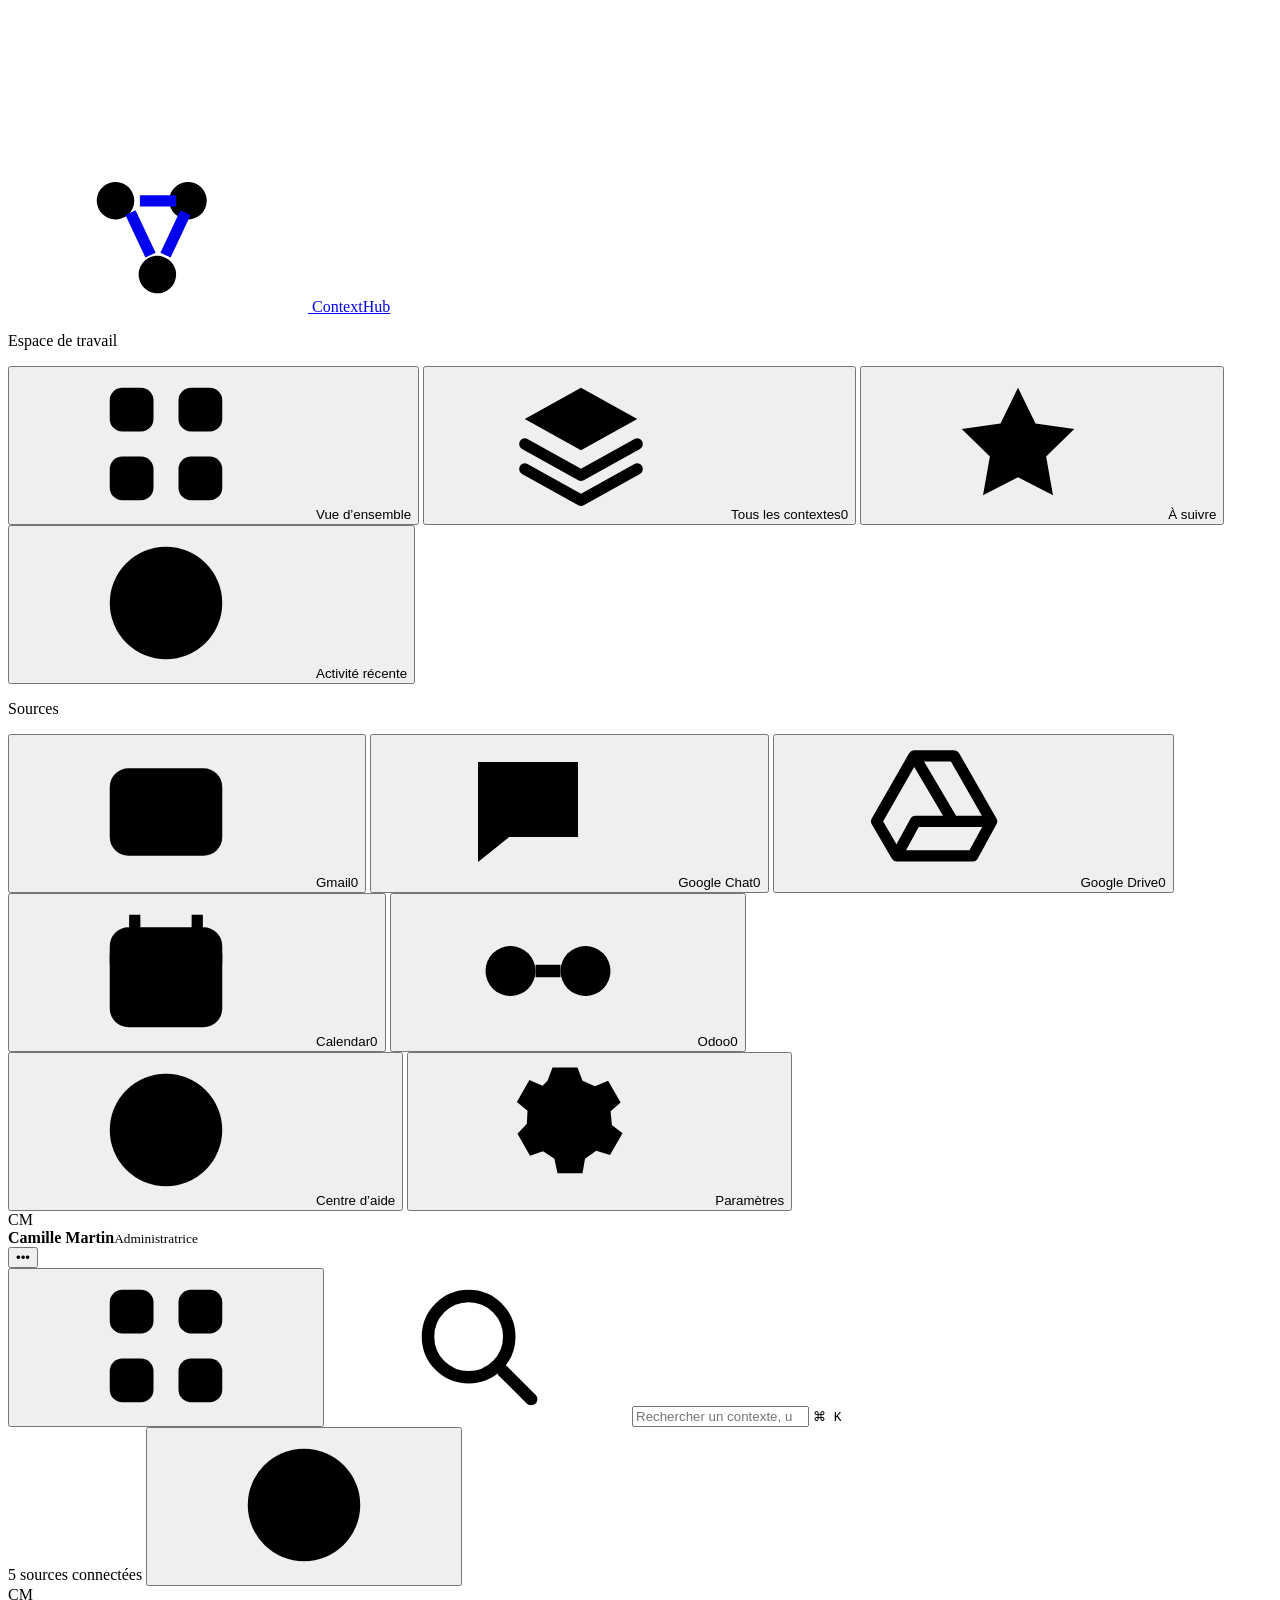
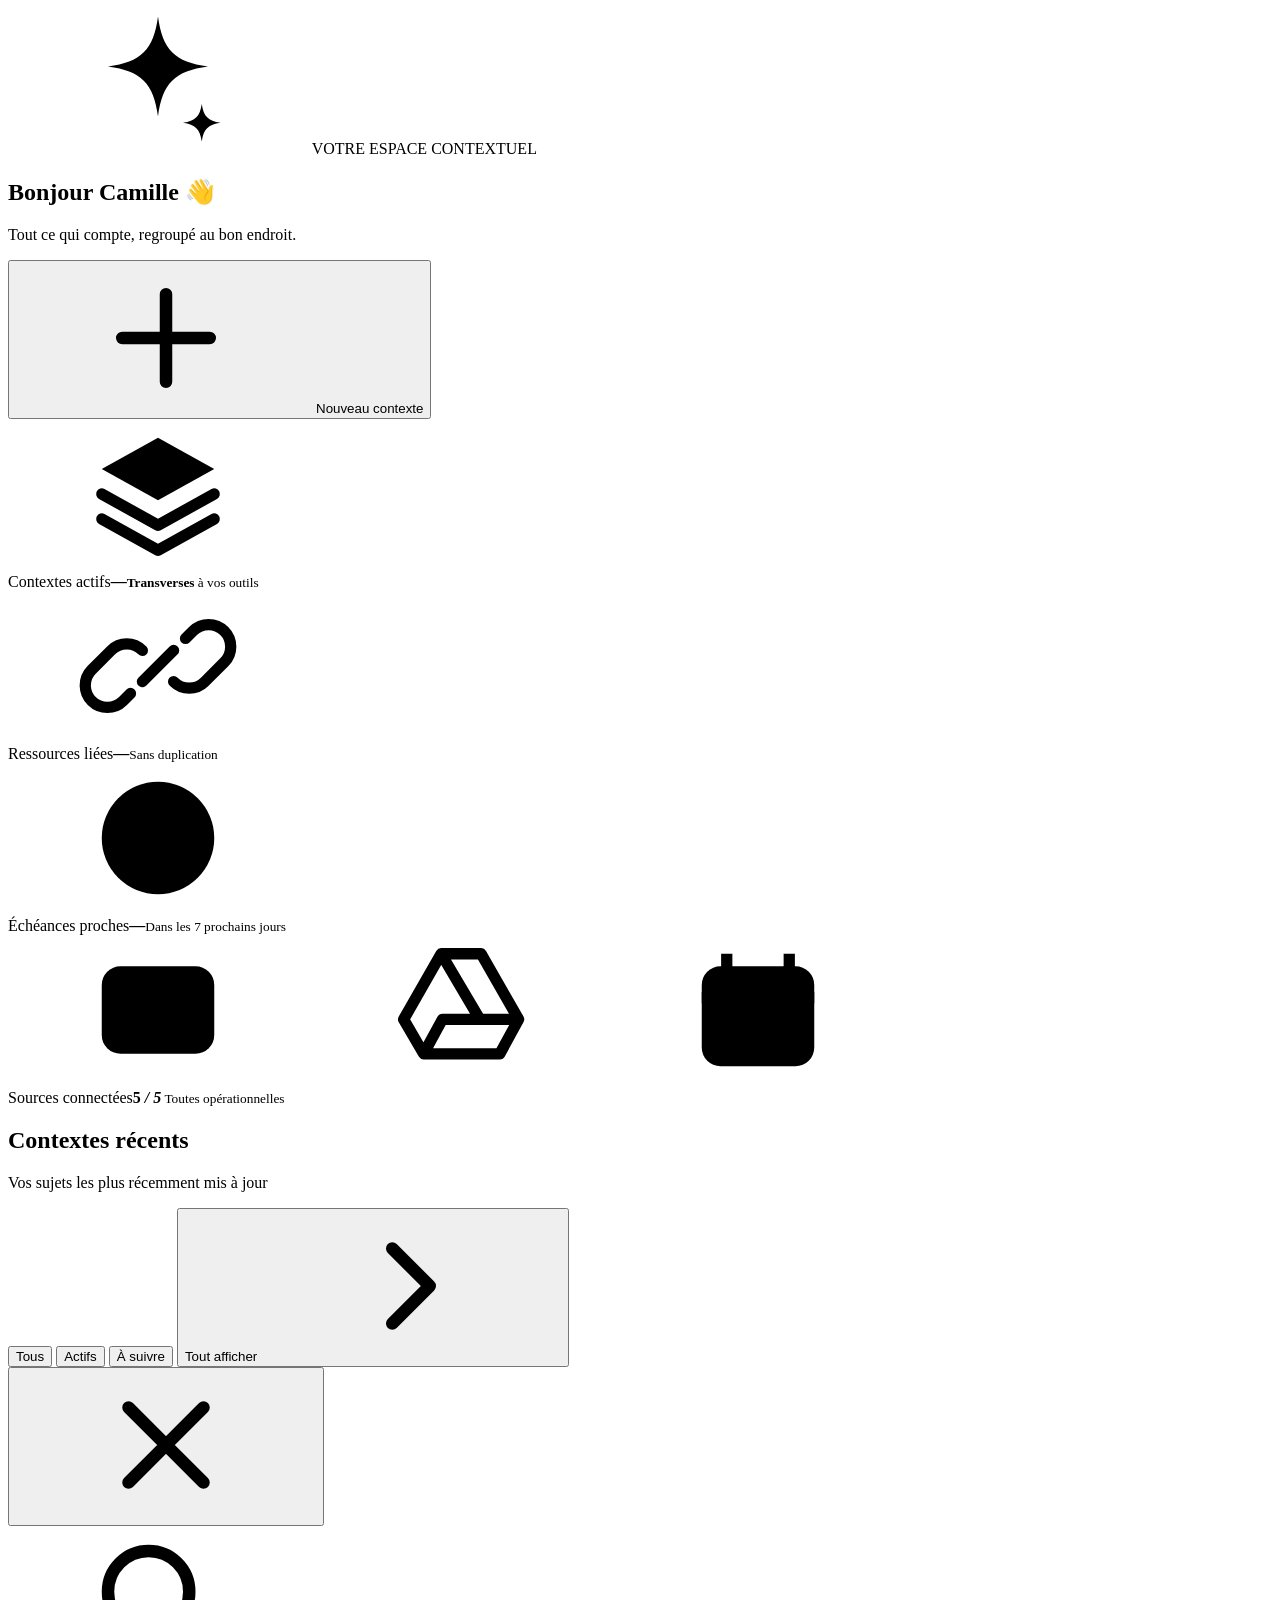
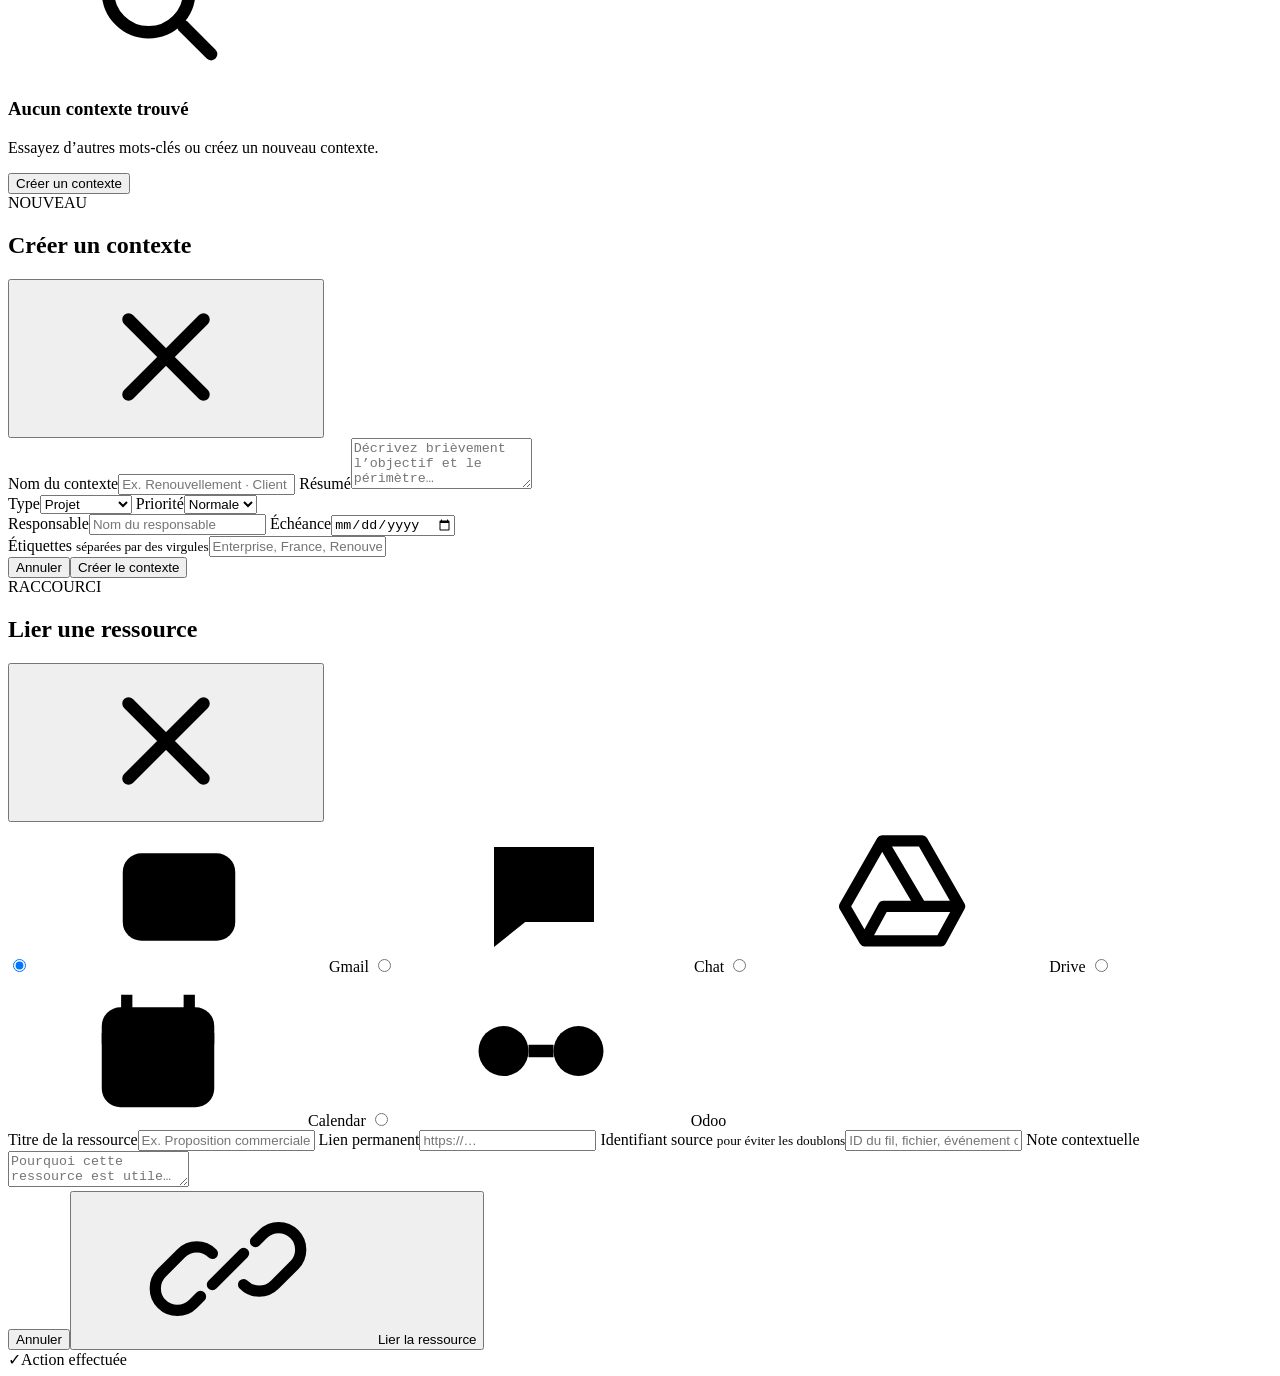
==== app/static/index.html @ 9b99ac10 "feat: build dockerized context hub" ====
<!doctype html>
<html lang="fr">
  <head>
    <meta charset="utf-8" />
    <meta name="viewport" content="width=device-width, initial-scale=1" />
    <meta name="description" content="Context Hub centralise les références Gmail, Chat, Drive, Calendar et Odoo par contexte métier." />
    <title>Context Hub</title>
    <link rel="icon" href="/assets/favicon.svg" type="image/svg+xml" />
    <link rel="stylesheet" href="/assets/styles.css" />
  </head>
  <body>
    <svg class="svg-defs" aria-hidden="true">
      <defs>
        <symbol id="i-hub" viewBox="0 0 24 24"><path d="M8.2 6.2a3 3 0 1 1-2-2.84A3 3 0 0 1 8.2 6.2Zm11.6 0a3 3 0 1 1-2-2.84 3 3 0 0 1 2 2.84ZM14.9 18a3 3 0 1 1-2-2.82A3 3 0 0 1 14.9 18Z"/><path d="m7.6 8.1 3.2 6.8m5.6-6.8-3.2 6.8M9.1 6.2h5.8" fill="none" stroke="currentColor" stroke-width="1.8"/></symbol>
        <symbol id="i-grid" viewBox="0 0 24 24"><rect x="3" y="3" width="7" height="7" rx="2"/><rect x="14" y="3" width="7" height="7" rx="2"/><rect x="3" y="14" width="7" height="7" rx="2"/><rect x="14" y="14" width="7" height="7" rx="2"/></symbol>
        <symbol id="i-layers" viewBox="0 0 24 24"><path d="m12 3 9 5-9 5-9-5 9-5Z"/><path d="m3 12 9 5 9-5M3 16l9 5 9-5" fill="none" stroke="currentColor" stroke-width="1.8" stroke-linecap="round" stroke-linejoin="round"/></symbol>
        <symbol id="i-star" viewBox="0 0 24 24"><path d="m12 3 2.8 5.7 6.2.9-4.5 4.4 1.1 6.2-5.6-2.9-5.6 2.9 1.1-6.2L3 9.6l6.2-.9L12 3Z"/></symbol>
        <symbol id="i-clock" viewBox="0 0 24 24"><circle cx="12" cy="12" r="9"/><path d="M12 7v5l3.5 2" fill="none" stroke="currentColor" stroke-width="1.8" stroke-linecap="round"/></symbol>
        <symbol id="i-settings" viewBox="0 0 24 24"><path d="M9.2 4.1 10 2h4l.8 2.1 2 .9 2.1-.9 2 3.5-1.6 1.4.2 2.2 1.7 1.3-2 3.5-2.2-.7-1.8 1.3-.4 2.3h-4l-.5-2.3-1.8-1.2-2.1.7-2-3.5L5.9 11 6 8.9 4.3 7.5l2-3.5 2.1.9.8-.8Z"/><circle cx="12" cy="10.8" r="3.2" fill="none" stroke="currentColor" stroke-width="1.6"/></symbol>
        <symbol id="i-help" viewBox="0 0 24 24"><circle cx="12" cy="12" r="9"/><path d="M9.8 9a2.3 2.3 0 1 1 3.5 2c-.9.6-1.3 1-1.3 2M12 17h.01" fill="none" stroke="currentColor" stroke-width="1.8" stroke-linecap="round"/></symbol>
        <symbol id="i-search" viewBox="0 0 24 24"><circle cx="10.5" cy="10.5" r="6.5" fill="none" stroke="currentColor" stroke-width="2"/><path d="m16 16 4.5 4.5" fill="none" stroke="currentColor" stroke-width="2" stroke-linecap="round"/></symbol>
        <symbol id="i-plus" viewBox="0 0 24 24"><path d="M12 5v14M5 12h14" fill="none" stroke="currentColor" stroke-width="2" stroke-linecap="round"/></symbol>
        <symbol id="i-link" viewBox="0 0 24 24"><path d="m9.5 14.5 5-5M7.6 16.4l-1.2 1.2a3.5 3.5 0 0 1-5-5l3.1-3.1a3.5 3.5 0 0 1 5 0M16.4 7.6l1.2-1.2a3.5 3.5 0 0 1 5 5l-3.1 3.1a3.5 3.5 0 0 1-5 0" fill="none" stroke="currentColor" stroke-width="1.8" stroke-linecap="round"/></symbol>
        <symbol id="i-chevron" viewBox="0 0 24 24"><path d="m9 6 6 6-6 6" fill="none" stroke="currentColor" stroke-width="2" stroke-linecap="round" stroke-linejoin="round"/></symbol>
        <symbol id="i-close" viewBox="0 0 24 24"><path d="m6 6 12 12M18 6 6 18" fill="none" stroke="currentColor" stroke-width="2" stroke-linecap="round"/></symbol>
        <symbol id="i-external" viewBox="0 0 24 24"><path d="M14 4h6v6M20 4l-9 9" fill="none" stroke="currentColor" stroke-width="1.8" stroke-linecap="round"/><path d="M19 13v6a1 1 0 0 1-1 1H5a1 1 0 0 1-1-1V6a1 1 0 0 1 1-1h6" fill="none" stroke="currentColor" stroke-width="1.8"/></symbol>
        <symbol id="i-trash" viewBox="0 0 24 24"><path d="M4 7h16M9 7V4h6v3m3 0-1 14H7L6 7m4 4v6m4-6v6" fill="none" stroke="currentColor" stroke-width="1.7" stroke-linecap="round"/></symbol>
        <symbol id="i-mail" viewBox="0 0 24 24"><rect x="3" y="5" width="18" height="14" rx="3"/><path d="m4 7 8 6 8-6" fill="none" stroke="currentColor" stroke-width="1.8"/></symbol>
        <symbol id="i-chat" viewBox="0 0 24 24"><path d="M4 4h16v12H9l-5 4V4Z"/><path d="M8 9h8M8 12h5" fill="none" stroke="currentColor" stroke-width="1.6" stroke-linecap="round"/></symbol>
        <symbol id="i-drive" viewBox="0 0 24 24"><path d="m9.3 3-6 10.5L6.5 19h12.2l3-5.5L15.7 3H9.3Zm0 0 6.2 10.5m6.2 0H9.5L6.5 19" fill="none" stroke="currentColor" stroke-width="1.8" stroke-linejoin="round"/></symbol>
        <symbol id="i-calendar" viewBox="0 0 24 24"><rect x="3" y="5" width="18" height="16" rx="3"/><path d="M7 3v4m10-4v4M3 10h18" fill="none" stroke="currentColor" stroke-width="1.8"/><path d="M8 14h3v3H8z"/></symbol>
        <symbol id="i-odoo" viewBox="0 0 24 24"><circle cx="6" cy="12" r="4"/><circle cx="18" cy="12" r="4"/><path d="M10 12h4" fill="none" stroke="currentColor" stroke-width="2"/></symbol>
        <symbol id="i-folder" viewBox="0 0 24 24"><path d="M3 6a2 2 0 0 1 2-2h5l2 2h7a2 2 0 0 1 2 2v10a2 2 0 0 1-2 2H5a2 2 0 0 1-2-2V6Z"/></symbol>
        <symbol id="i-spark" viewBox="0 0 24 24"><path d="M12 2c.7 5.3 2.7 7.3 8 8-5.3.7-7.3 2.7-8 8-.7-5.3-2.7-7.3-8-8 5.3-.7 7.3-2.7 8-8Z"/><path d="M19 16c.3 2 1 2.7 3 3-2 .3-2.7 1-3 3-.3-2-1-2.7-3-3 2-.3 2.7-1 3-3Z"/></symbol>
      </defs>
    </svg>

    <div class="app-shell">
      <aside class="sidebar">
        <a class="brand" href="/" aria-label="Context Hub">
          <span class="brand-mark"><svg><use href="#i-hub"></use></svg></span>
          <span>Context<span>Hub</span></span>
        </a>
        <nav class="main-nav" aria-label="Navigation principale">
          <p class="nav-label">Espace de travail</p>
          <button class="nav-item active" data-nav="dashboard"><svg><use href="#i-grid"></use></svg><span>Vue d’ensemble</span></button>
          <button class="nav-item" data-nav="contexts"><svg><use href="#i-layers"></use></svg><span>Tous les contextes</span><span class="nav-count" id="nav-count">0</span></button>
          <button class="nav-item" data-nav="favorites"><svg><use href="#i-star"></use></svg><span>À suivre</span></button>
          <button class="nav-item" data-nav="recent"><svg><use href="#i-clock"></use></svg><span>Activité récente</span></button>
          <p class="nav-label sources-label">Sources</p>
          <button class="nav-item source-nav" data-source="gmail"><span class="source-dot gmail"><svg><use href="#i-mail"></use></svg></span><span>Gmail</span><span class="nav-count source-count" data-count="gmail">0</span></button>
          <button class="nav-item source-nav" data-source="chat"><span class="source-dot chat"><svg><use href="#i-chat"></use></svg></span><span>Google Chat</span><span class="nav-count source-count" data-count="chat">0</span></button>
          <button class="nav-item source-nav" data-source="drive"><span class="source-dot drive"><svg><use href="#i-drive"></use></svg></span><span>Google Drive</span><span class="nav-count source-count" data-count="drive">0</span></button>
          <button class="nav-item source-nav" data-source="calendar"><span class="source-dot calendar"><svg><use href="#i-calendar"></use></svg></span><span>Calendar</span><span class="nav-count source-count" data-count="calendar">0</span></button>
          <button class="nav-item source-nav" data-source="odoo"><span class="source-dot odoo"><svg><use href="#i-odoo"></use></svg></span><span>Odoo</span><span class="nav-count source-count" data-count="odoo">0</span></button>
        </nav>
        <div class="sidebar-footer">
          <button class="nav-item"><svg><use href="#i-help"></use></svg><span>Centre d’aide</span></button>
          <button class="nav-item"><svg><use href="#i-settings"></use></svg><span>Paramètres</span></button>
          <div class="profile-card">
            <div class="avatar avatar-purple">CM</div>
            <div><strong>Camille Martin</strong><small>Administratrice</small></div>
            <button aria-label="Options">•••</button>
          </div>
        </div>
      </aside>

      <main class="main-area">
        <header class="topbar">
          <button class="mobile-menu" id="mobile-menu" aria-label="Ouvrir le menu"><svg><use href="#i-grid"></use></svg></button>
          <label class="global-search">
            <svg><use href="#i-search"></use></svg>
            <input id="global-search" type="search" placeholder="Rechercher un contexte, une ressource, un client…" autocomplete="off" />
            <kbd>⌘ K</kbd>
          </label>
          <div class="top-actions">
            <span class="sync-pill"><i></i> 5 sources connectées</span>
            <button class="icon-btn" aria-label="Notifications"><span class="notification-dot"></span><svg><use href="#i-clock"></use></svg></button>
            <div class="avatar">CM</div>
          </div>
        </header>

        <section class="content">
          <div class="hero-row">
            <div>
              <div class="eyebrow"><svg><use href="#i-spark"></use></svg> VOTRE ESPACE CONTEXTUEL</div>
              <h1>Bonjour Camille <span>👋</span></h1>
              <p>Tout ce qui compte, regroupé au bon endroit.</p>
            </div>
            <button class="primary-btn" id="new-context"><svg><use href="#i-plus"></use></svg>Nouveau contexte</button>
          </div>

          <div class="stats-grid" id="stats-grid">
            <article class="stat-card"><div class="stat-icon purple"><svg><use href="#i-layers"></use></svg></div><div><span>Contextes actifs</span><strong id="stat-active">—</strong><small><b>Transverses</b> à vos outils</small></div></article>
            <article class="stat-card"><div class="stat-icon blue"><svg><use href="#i-link"></use></svg></div><div><span>Ressources liées</span><strong id="stat-resources">—</strong><small>Sans duplication</small></div></article>
            <article class="stat-card"><div class="stat-icon orange"><svg><use href="#i-clock"></use></svg></div><div><span>Échéances proches</span><strong id="stat-due">—</strong><small>Dans les 7 prochains jours</small></div></article>
            <article class="stat-card source-stat"><div class="mini-source-stack"><span class="gmail"><svg><use href="#i-mail"></use></svg></span><span class="drive"><svg><use href="#i-drive"></use></svg></span><span class="calendar"><svg><use href="#i-calendar"></use></svg></span></div><div><span>Sources connectées</span><strong>5 <em>/ 5</em></strong><small><i></i> Toutes opérationnelles</small></div></article>
          </div>

          <div class="section-head">
            <div><h2 id="list-title">Contextes récents</h2><p id="list-subtitle">Vos sujets les plus récemment mis à jour</p></div>
            <div class="view-actions">
              <button class="filter-btn active" data-status="">Tous</button>
              <button class="filter-btn" data-status="active">Actifs</button>
              <button class="filter-btn" data-status="watching">À suivre</button>
              <button class="see-all" id="see-all">Tout afficher <svg><use href="#i-chevron"></use></svg></button>
            </div>
          </div>

          <div class="active-filter hidden" id="active-filter"><span></span><button aria-label="Effacer le filtre"><svg><use href="#i-close"></use></svg></button></div>
          <div class="contexts-grid" id="contexts-grid" aria-live="polite">
            <div class="context-skeleton"></div><div class="context-skeleton"></div><div class="context-skeleton"></div>
          </div>
          <div class="empty-state hidden" id="empty-state">
            <div><svg><use href="#i-search"></use></svg></div>
            <h3>Aucun contexte trouvé</h3>
            <p>Essayez d’autres mots-clés ou créez un nouveau contexte.</p>
            <button class="secondary-btn" id="empty-create">Créer un contexte</button>
          </div>
        </section>
      </main>
    </div>

    <div class="drawer-backdrop hidden" id="drawer-backdrop"></div>
    <aside class="context-drawer" id="context-drawer" aria-hidden="true" aria-label="Détail du contexte">
      <div id="drawer-content"></div>
    </aside>

    <div class="modal-backdrop hidden" id="context-modal">
      <section class="modal" role="dialog" aria-modal="true" aria-labelledby="context-modal-title">
        <div class="modal-head"><div><span class="modal-kicker">NOUVEAU</span><h2 id="context-modal-title">Créer un contexte</h2></div><button class="icon-btn modal-close" aria-label="Fermer"><svg><use href="#i-close"></use></svg></button></div>
        <form id="context-form">
          <label>Nom du contexte<input name="title" required minlength="2" placeholder="Ex. Renouvellement · Client Horizon" /></label>
          <label>Résumé<textarea name="summary" rows="3" placeholder="Décrivez brièvement l’objectif et le périmètre…"></textarea></label>
          <div class="form-row">
            <label>Type<select name="context_type"><option value="project">Projet</option><option value="client">Client</option><option value="opportunity">Opportunité</option><option value="activity">Activité</option><option value="topic">Sujet</option></select></label>
            <label>Priorité<select name="priority"><option value="normal">Normale</option><option value="high">Haute</option><option value="low">Basse</option></select></label>
          </div>
          <div class="form-row">
            <label>Responsable<input name="owner_name" placeholder="Nom du responsable" /></label>
            <label>Échéance<input name="due_at" type="date" /></label>
          </div>
          <label>Étiquettes <small>séparées par des virgules</small><input name="tags" placeholder="Enterprise, France, Renouvellement" /></label>
          <div class="modal-actions"><button type="button" class="ghost-btn modal-cancel">Annuler</button><button type="submit" class="primary-btn"><span>Créer le contexte</span></button></div>
        </form>
      </section>
    </div>

    <div class="modal-backdrop hidden" id="resource-modal">
      <section class="modal compact" role="dialog" aria-modal="true" aria-labelledby="resource-modal-title">
        <div class="modal-head"><div><span class="modal-kicker">RACCOURCI</span><h2 id="resource-modal-title">Lier une ressource</h2></div><button class="icon-btn modal-close" aria-label="Fermer"><svg><use href="#i-close"></use></svg></button></div>
        <form id="resource-form">
          <div class="source-picker" role="radiogroup" aria-label="Source">
            <label class="selected gmail"><input type="radio" name="source" value="gmail" checked /><svg><use href="#i-mail"></use></svg><span>Gmail</span></label>
            <label class="chat"><input type="radio" name="source" value="chat" /><svg><use href="#i-chat"></use></svg><span>Chat</span></label>
            <label class="drive"><input type="radio" name="source" value="drive" /><svg><use href="#i-drive"></use></svg><span>Drive</span></label>
            <label class="calendar"><input type="radio" name="source" value="calendar" /><svg><use href="#i-calendar"></use></svg><span>Calendar</span></label>
            <label class="odoo"><input type="radio" name="source" value="odoo" /><svg><use href="#i-odoo"></use></svg><span>Odoo</span></label>
          </div>
          <label>Titre de la ressource<input name="title" required placeholder="Ex. Proposition commerciale v4" /></label>
          <label>Lien permanent<input name="url" required type="url" placeholder="https://…" /></label>
          <label>Identifiant source <small>pour éviter les doublons</small><input name="external_id" required placeholder="ID du fil, fichier, événement ou enregistrement" /></label>
          <label>Note contextuelle<textarea name="excerpt" rows="2" placeholder="Pourquoi cette ressource est utile…"></textarea></label>
          <div class="modal-actions"><button type="button" class="ghost-btn modal-cancel">Annuler</button><button type="submit" class="primary-btn"><svg><use href="#i-link"></use></svg><span>Lier la ressource</span></button></div>
        </form>
      </section>
    </div>

    <div class="toast" id="toast" role="status" aria-live="polite"><span class="toast-icon">✓</span><span id="toast-message">Action effectuée</span></div>
    <script src="/assets/app.js" defer></script>
  </body>
</html>
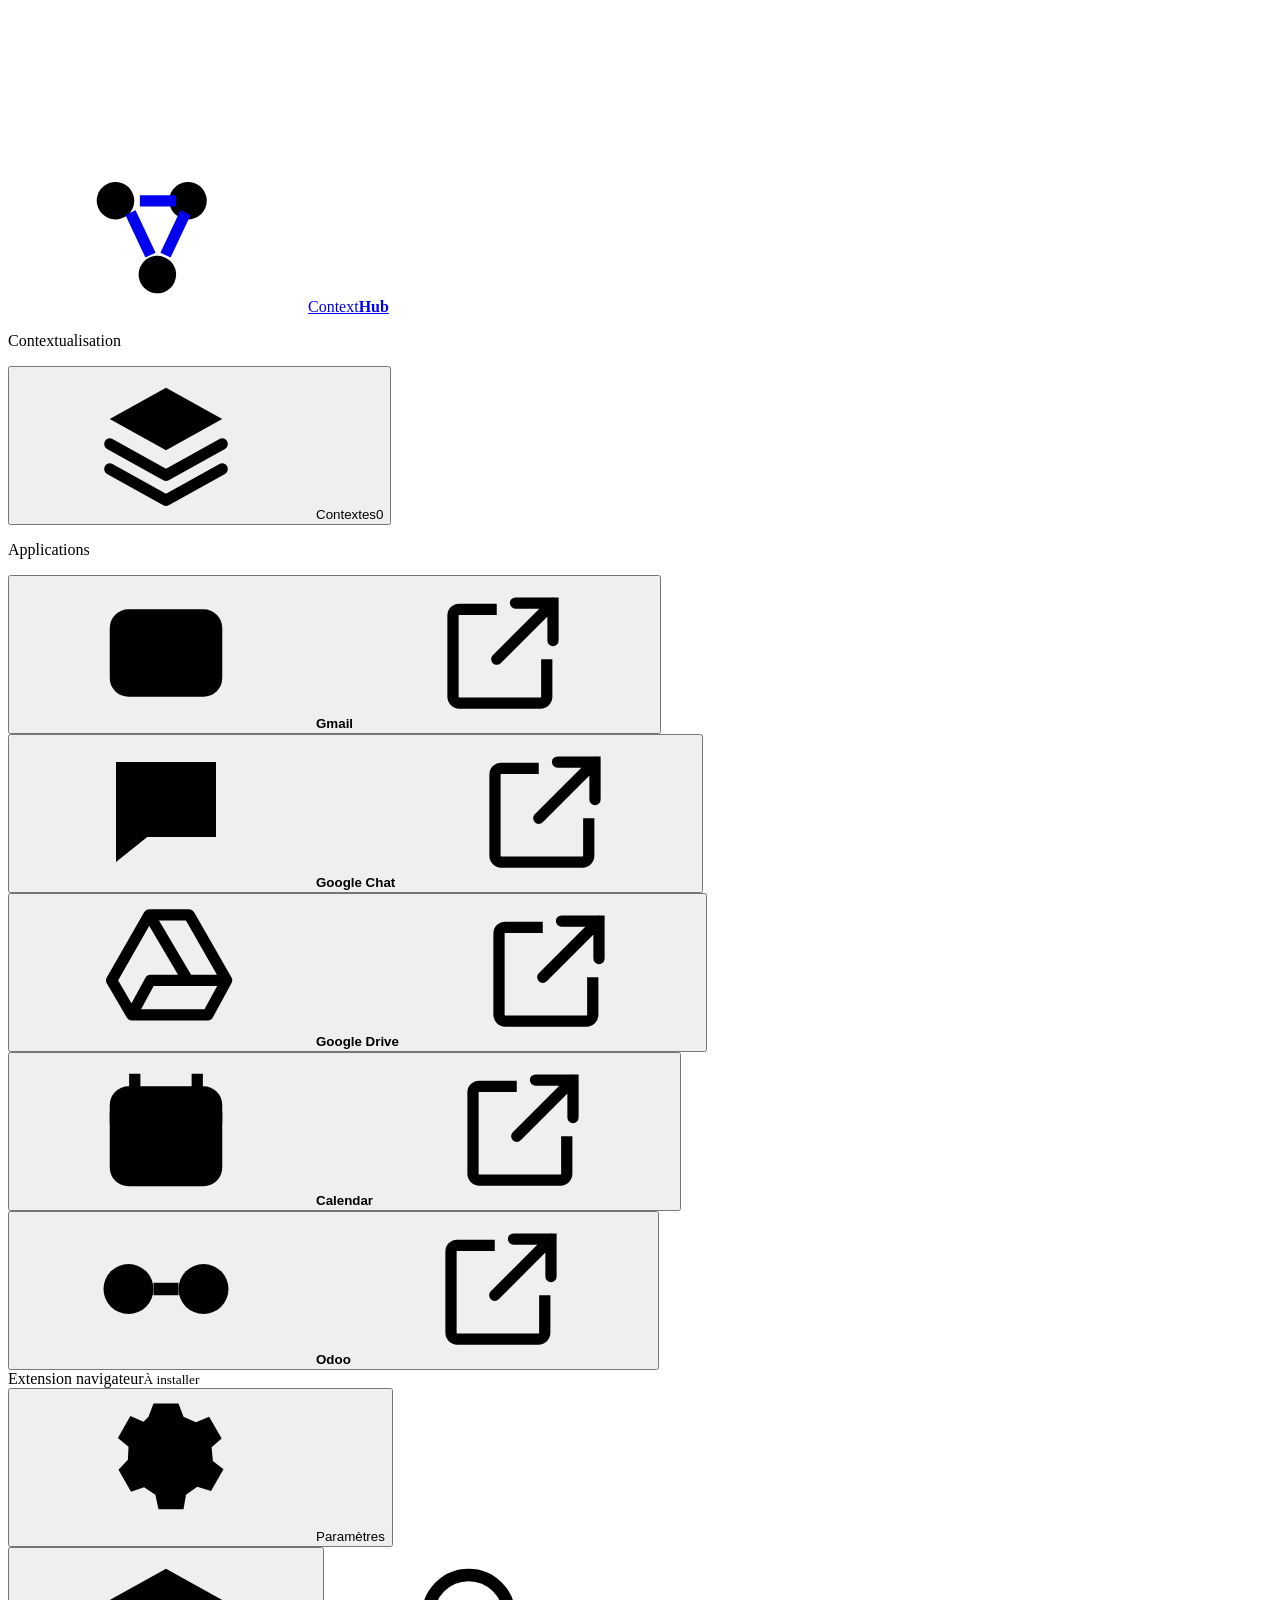
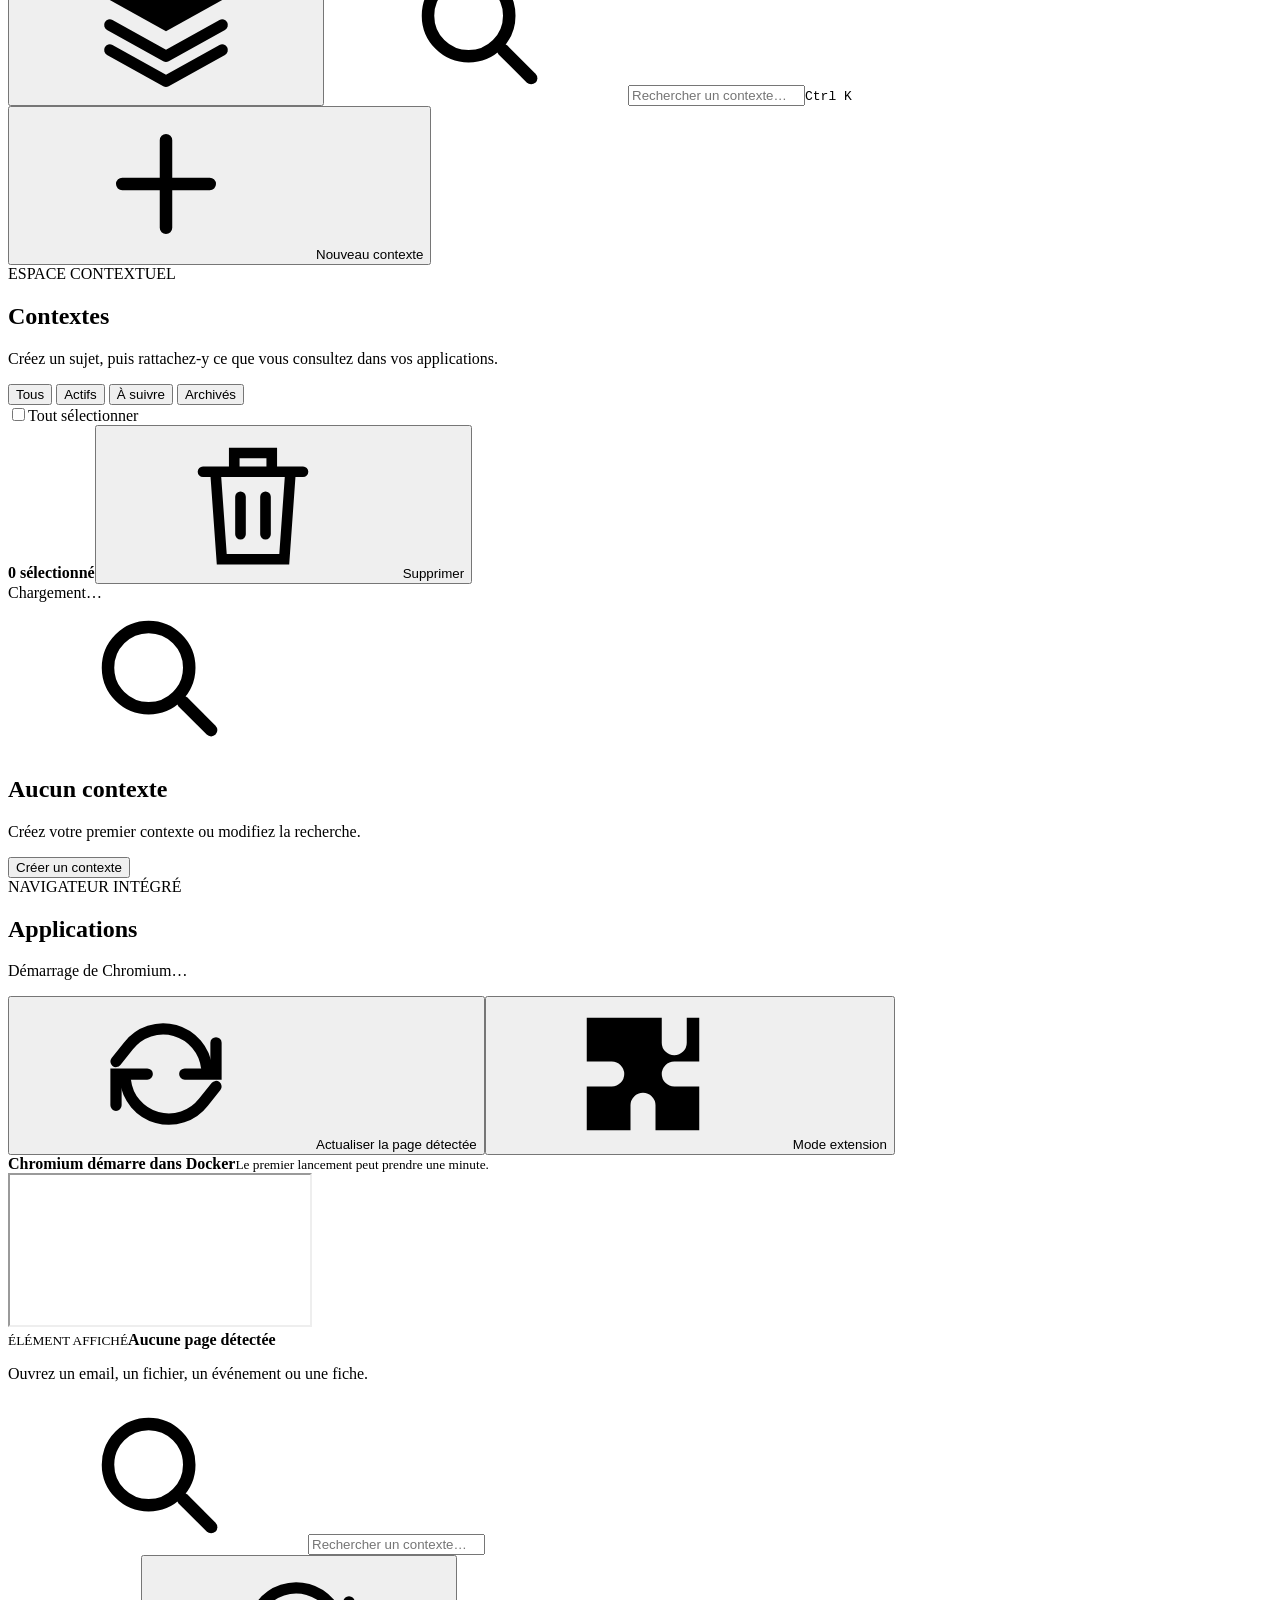
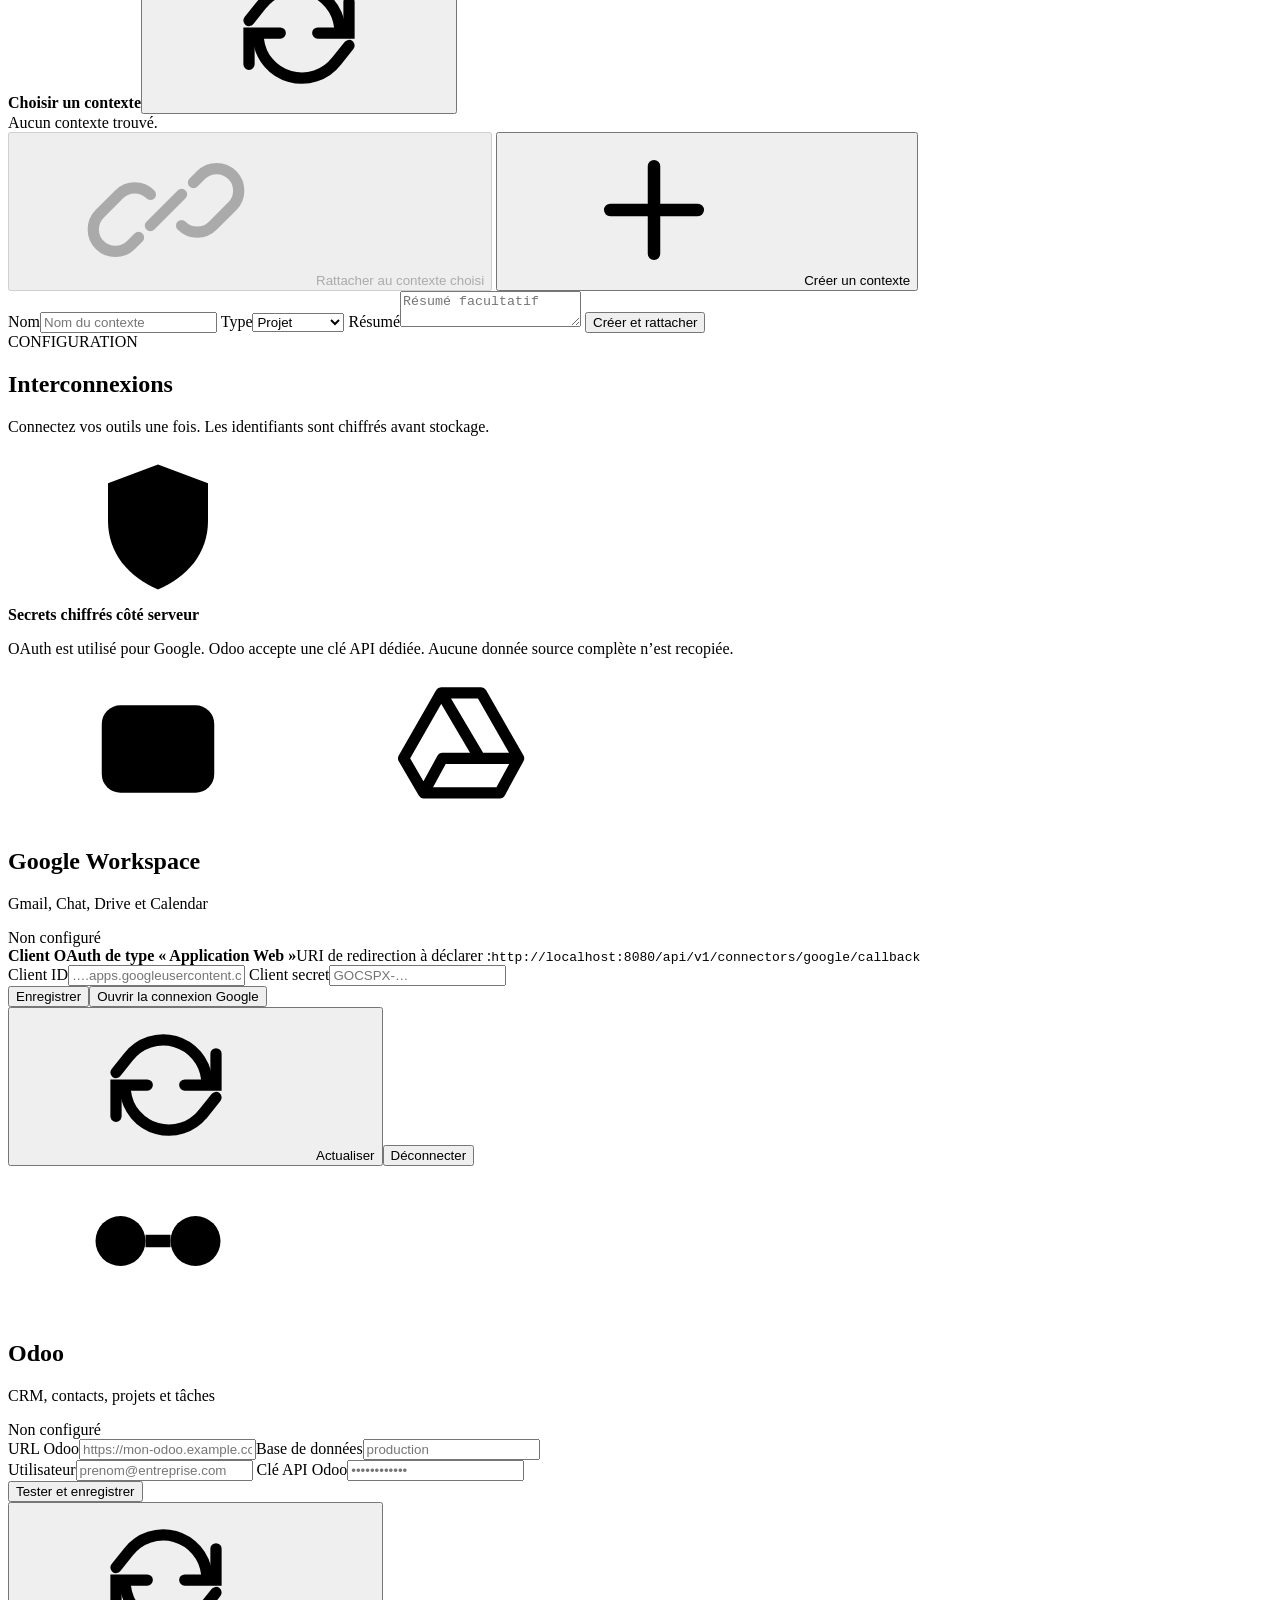
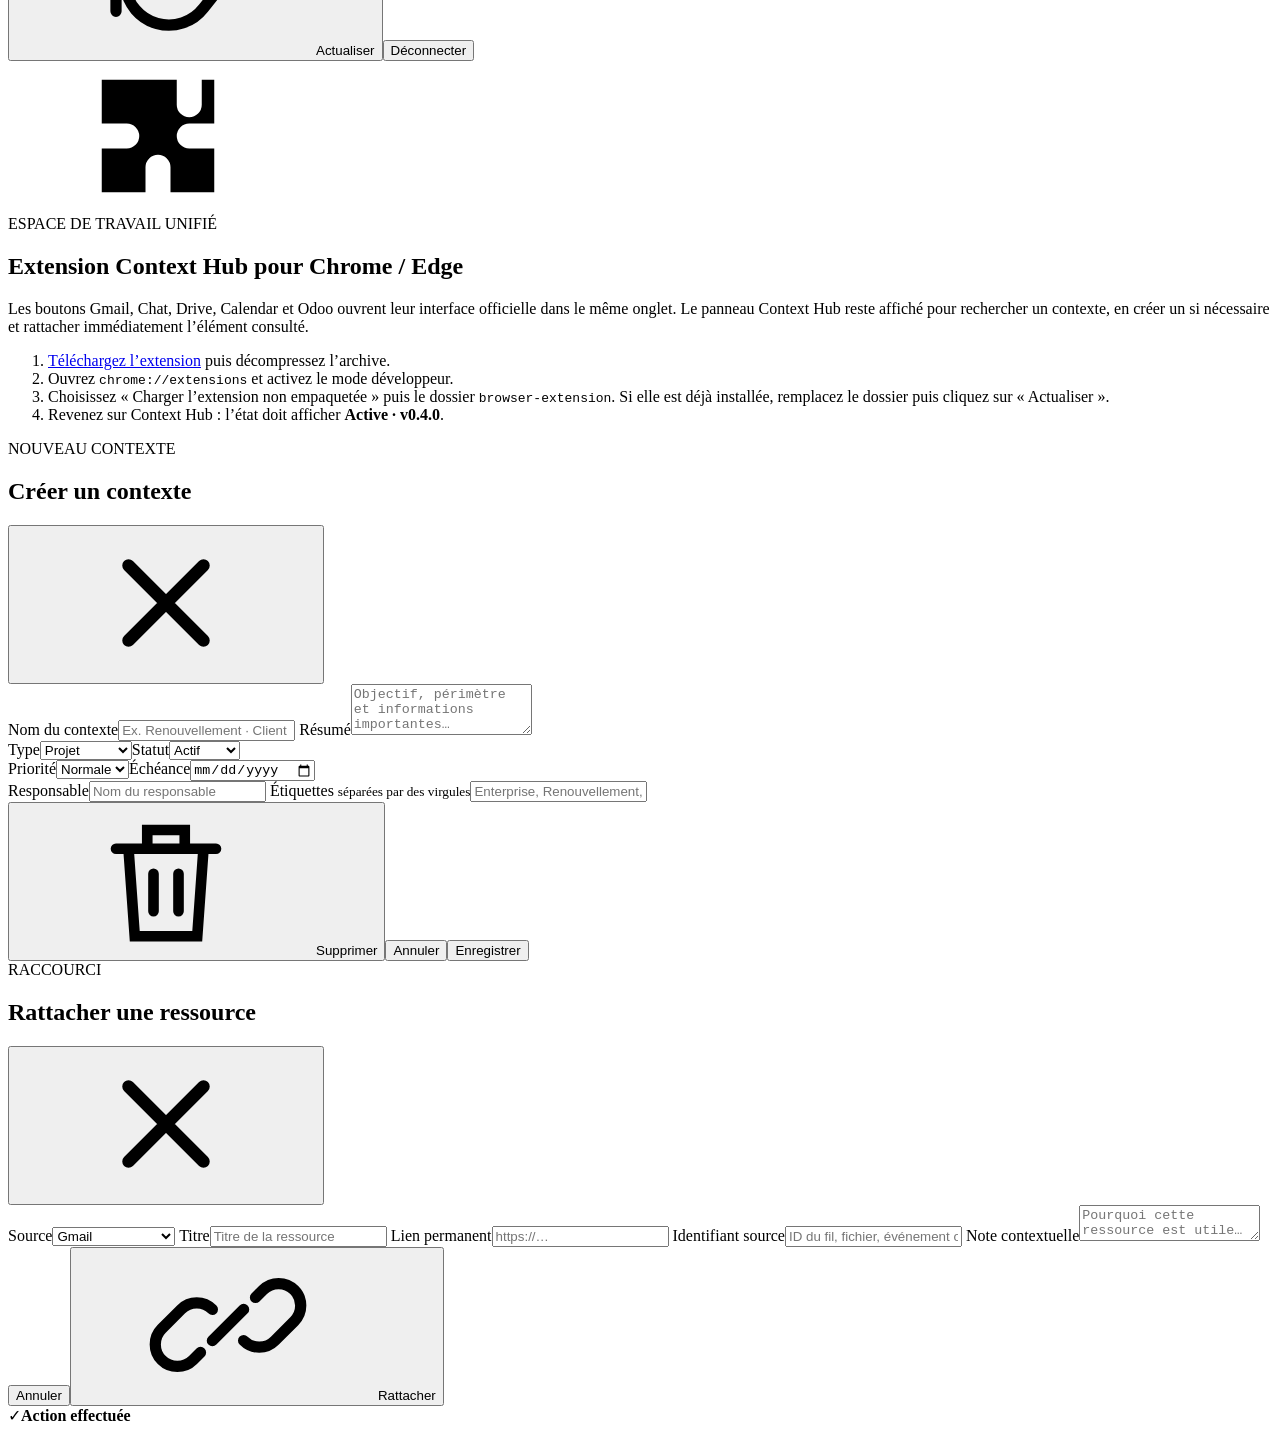
==== commit b602fe64: "feat: integrate workspace apps and simplify context cleanup" ====
--- a/app/static/index.html
+++ b/app/static/index.html
@@ -3,7 +3,7 @@
   <head>
     <meta charset="utf-8" />
     <meta name="viewport" content="width=device-width, initial-scale=1" />
-    <meta name="description" content="Context Hub centralise les références Gmail, Chat, Drive, Calendar et Odoo par contexte métier." />
+    <meta name="description" content="Context Hub — vos applications métier et leurs contextes dans un même espace." />
     <title>Context Hub</title>
     <link rel="icon" href="/assets/favicon.svg" type="image/svg+xml" />
     <link rel="stylesheet" href="/assets/styles.css" />
@@ -12,161 +12,183 @@
     <svg class="svg-defs" aria-hidden="true">
       <defs>
         <symbol id="i-hub" viewBox="0 0 24 24"><path d="M8.2 6.2a3 3 0 1 1-2-2.84A3 3 0 0 1 8.2 6.2Zm11.6 0a3 3 0 1 1-2-2.84 3 3 0 0 1 2 2.84ZM14.9 18a3 3 0 1 1-2-2.82A3 3 0 0 1 14.9 18Z"/><path d="m7.6 8.1 3.2 6.8m5.6-6.8-3.2 6.8M9.1 6.2h5.8" fill="none" stroke="currentColor" stroke-width="1.8"/></symbol>
-        <symbol id="i-grid" viewBox="0 0 24 24"><rect x="3" y="3" width="7" height="7" rx="2"/><rect x="14" y="3" width="7" height="7" rx="2"/><rect x="3" y="14" width="7" height="7" rx="2"/><rect x="14" y="14" width="7" height="7" rx="2"/></symbol>
         <symbol id="i-layers" viewBox="0 0 24 24"><path d="m12 3 9 5-9 5-9-5 9-5Z"/><path d="m3 12 9 5 9-5M3 16l9 5 9-5" fill="none" stroke="currentColor" stroke-width="1.8" stroke-linecap="round" stroke-linejoin="round"/></symbol>
-        <symbol id="i-star" viewBox="0 0 24 24"><path d="m12 3 2.8 5.7 6.2.9-4.5 4.4 1.1 6.2-5.6-2.9-5.6 2.9 1.1-6.2L3 9.6l6.2-.9L12 3Z"/></symbol>
-        <symbol id="i-clock" viewBox="0 0 24 24"><circle cx="12" cy="12" r="9"/><path d="M12 7v5l3.5 2" fill="none" stroke="currentColor" stroke-width="1.8" stroke-linecap="round"/></symbol>
-        <symbol id="i-settings" viewBox="0 0 24 24"><path d="M9.2 4.1 10 2h4l.8 2.1 2 .9 2.1-.9 2 3.5-1.6 1.4.2 2.2 1.7 1.3-2 3.5-2.2-.7-1.8 1.3-.4 2.3h-4l-.5-2.3-1.8-1.2-2.1.7-2-3.5L5.9 11 6 8.9 4.3 7.5l2-3.5 2.1.9.8-.8Z"/><circle cx="12" cy="10.8" r="3.2" fill="none" stroke="currentColor" stroke-width="1.6"/></symbol>
-        <symbol id="i-help" viewBox="0 0 24 24"><circle cx="12" cy="12" r="9"/><path d="M9.8 9a2.3 2.3 0 1 1 3.5 2c-.9.6-1.3 1-1.3 2M12 17h.01" fill="none" stroke="currentColor" stroke-width="1.8" stroke-linecap="round"/></symbol>
         <symbol id="i-search" viewBox="0 0 24 24"><circle cx="10.5" cy="10.5" r="6.5" fill="none" stroke="currentColor" stroke-width="2"/><path d="m16 16 4.5 4.5" fill="none" stroke="currentColor" stroke-width="2" stroke-linecap="round"/></symbol>
         <symbol id="i-plus" viewBox="0 0 24 24"><path d="M12 5v14M5 12h14" fill="none" stroke="currentColor" stroke-width="2" stroke-linecap="round"/></symbol>
         <symbol id="i-link" viewBox="0 0 24 24"><path d="m9.5 14.5 5-5M7.6 16.4l-1.2 1.2a3.5 3.5 0 0 1-5-5l3.1-3.1a3.5 3.5 0 0 1 5 0M16.4 7.6l1.2-1.2a3.5 3.5 0 0 1 5 5l-3.1 3.1a3.5 3.5 0 0 1-5 0" fill="none" stroke="currentColor" stroke-width="1.8" stroke-linecap="round"/></symbol>
-        <symbol id="i-chevron" viewBox="0 0 24 24"><path d="m9 6 6 6-6 6" fill="none" stroke="currentColor" stroke-width="2" stroke-linecap="round" stroke-linejoin="round"/></symbol>
         <symbol id="i-close" viewBox="0 0 24 24"><path d="m6 6 12 12M18 6 6 18" fill="none" stroke="currentColor" stroke-width="2" stroke-linecap="round"/></symbol>
         <symbol id="i-external" viewBox="0 0 24 24"><path d="M14 4h6v6M20 4l-9 9" fill="none" stroke="currentColor" stroke-width="1.8" stroke-linecap="round"/><path d="M19 13v6a1 1 0 0 1-1 1H5a1 1 0 0 1-1-1V6a1 1 0 0 1 1-1h6" fill="none" stroke="currentColor" stroke-width="1.8"/></symbol>
         <symbol id="i-trash" viewBox="0 0 24 24"><path d="M4 7h16M9 7V4h6v3m3 0-1 14H7L6 7m4 4v6m4-6v6" fill="none" stroke="currentColor" stroke-width="1.7" stroke-linecap="round"/></symbol>
+        <symbol id="i-edit" viewBox="0 0 24 24"><path d="m14 5 5 5M4 20l3.5-.7L20 6.8 17.2 4 4.7 16.5 4 20Z" fill="none" stroke="currentColor" stroke-width="1.8" stroke-linejoin="round"/></symbol>
+        <symbol id="i-settings" viewBox="0 0 24 24"><path d="M9.2 4.1 10 2h4l.8 2.1 2 .9 2.1-.9 2 3.5-1.6 1.4.2 2.2 1.7 1.3-2 3.5-2.2-.7-1.8 1.3-.4 2.3h-4l-.5-2.3-1.8-1.2-2.1.7-2-3.5L5.9 11 6 8.9 4.3 7.5l2-3.5 2.1.9.8-.8Z"/><circle cx="12" cy="10.8" r="3.2" fill="none" stroke="currentColor" stroke-width="1.6"/></symbol>
+        <symbol id="i-refresh" viewBox="0 0 24 24"><path d="M20 7v5h-5M4 17v-5h5" fill="none" stroke="currentColor" stroke-width="1.8" stroke-linecap="round"/><path d="M18.5 11A7 7 0 0 0 6 7.5L4 10m16 4-2 2.5A7 7 0 0 1 5.5 13" fill="none" stroke="currentColor" stroke-width="1.8" stroke-linecap="round"/></symbol>
+        <symbol id="i-shield" viewBox="0 0 24 24"><path d="M12 2 4 5v6c0 5.2 3.3 9 8 11 4.7-2 8-5.8 8-11V5l-8-3Z"/><path d="m8.5 12 2.2 2.2 4.8-5" fill="none" stroke="currentColor" stroke-width="1.8" stroke-linecap="round" stroke-linejoin="round"/></symbol>
+        <symbol id="i-extension" viewBox="0 0 24 24"><path d="M9 3h6v4a2 2 0 1 0 4 0V3h2v7h-4a2 2 0 1 0 0 4h4v7h-7v-4a2 2 0 1 0-4 0v4H3v-7h4a2 2 0 1 0 0-4H3V3h6Z"/></symbol>
         <symbol id="i-mail" viewBox="0 0 24 24"><rect x="3" y="5" width="18" height="14" rx="3"/><path d="m4 7 8 6 8-6" fill="none" stroke="currentColor" stroke-width="1.8"/></symbol>
         <symbol id="i-chat" viewBox="0 0 24 24"><path d="M4 4h16v12H9l-5 4V4Z"/><path d="M8 9h8M8 12h5" fill="none" stroke="currentColor" stroke-width="1.6" stroke-linecap="round"/></symbol>
         <symbol id="i-drive" viewBox="0 0 24 24"><path d="m9.3 3-6 10.5L6.5 19h12.2l3-5.5L15.7 3H9.3Zm0 0 6.2 10.5m6.2 0H9.5L6.5 19" fill="none" stroke="currentColor" stroke-width="1.8" stroke-linejoin="round"/></symbol>
         <symbol id="i-calendar" viewBox="0 0 24 24"><rect x="3" y="5" width="18" height="16" rx="3"/><path d="M7 3v4m10-4v4M3 10h18" fill="none" stroke="currentColor" stroke-width="1.8"/><path d="M8 14h3v3H8z"/></symbol>
         <symbol id="i-odoo" viewBox="0 0 24 24"><circle cx="6" cy="12" r="4"/><circle cx="18" cy="12" r="4"/><path d="M10 12h4" fill="none" stroke="currentColor" stroke-width="2"/></symbol>
-        <symbol id="i-folder" viewBox="0 0 24 24"><path d="M3 6a2 2 0 0 1 2-2h5l2 2h7a2 2 0 0 1 2 2v10a2 2 0 0 1-2 2H5a2 2 0 0 1-2-2V6Z"/></symbol>
-        <symbol id="i-spark" viewBox="0 0 24 24"><path d="M12 2c.7 5.3 2.7 7.3 8 8-5.3.7-7.3 2.7-8 8-.7-5.3-2.7-7.3-8-8 5.3-.7 7.3-2.7 8-8Z"/><path d="M19 16c.3 2 1 2.7 3 3-2 .3-2.7 1-3 3-.3-2-1-2.7-3-3 2-.3 2.7-1 3-3Z"/></symbol>
       </defs>
     </svg>
 
-    <div class="app-shell">
+    <div class="shell">
       <aside class="sidebar">
-        <a class="brand" href="/" aria-label="Context Hub">
-          <span class="brand-mark"><svg><use href="#i-hub"></use></svg></span>
-          <span>Context<span>Hub</span></span>
-        </a>
-        <nav class="main-nav" aria-label="Navigation principale">
-          <p class="nav-label">Espace de travail</p>
-          <button class="nav-item active" data-nav="dashboard"><svg><use href="#i-grid"></use></svg><span>Vue d’ensemble</span></button>
-          <button class="nav-item" data-nav="contexts"><svg><use href="#i-layers"></use></svg><span>Tous les contextes</span><span class="nav-count" id="nav-count">0</span></button>
-          <button class="nav-item" data-nav="favorites"><svg><use href="#i-star"></use></svg><span>À suivre</span></button>
-          <button class="nav-item" data-nav="recent"><svg><use href="#i-clock"></use></svg><span>Activité récente</span></button>
-          <p class="nav-label sources-label">Sources</p>
-          <button class="nav-item source-nav" data-source="gmail"><span class="source-dot gmail"><svg><use href="#i-mail"></use></svg></span><span>Gmail</span><span class="nav-count source-count" data-count="gmail">0</span></button>
-          <button class="nav-item source-nav" data-source="chat"><span class="source-dot chat"><svg><use href="#i-chat"></use></svg></span><span>Google Chat</span><span class="nav-count source-count" data-count="chat">0</span></button>
-          <button class="nav-item source-nav" data-source="drive"><span class="source-dot drive"><svg><use href="#i-drive"></use></svg></span><span>Google Drive</span><span class="nav-count source-count" data-count="drive">0</span></button>
-          <button class="nav-item source-nav" data-source="calendar"><span class="source-dot calendar"><svg><use href="#i-calendar"></use></svg></span><span>Calendar</span><span class="nav-count source-count" data-count="calendar">0</span></button>
-          <button class="nav-item source-nav" data-source="odoo"><span class="source-dot odoo"><svg><use href="#i-odoo"></use></svg></span><span>Odoo</span><span class="nav-count source-count" data-count="odoo">0</span></button>
+        <a class="brand" href="/"><span class="brand-mark"><svg><use href="#i-hub"></use></svg></span><span>Context<strong>Hub</strong></span></a>
+
+        <nav>
+          <p class="nav-label">Contextualisation</p>
+          <button class="nav-button active" data-view="contexts"><svg><use href="#i-layers"></use></svg><span>Contextes</span><span class="nav-badge" id="context-count">0</span></button>
+
+          <p class="nav-label applications-label">Applications</p>
+          <button class="app-button gmail" data-app="gmail" data-url="https://mail.google.com/"><span><svg><use href="#i-mail"></use></svg></span><b>Gmail</b><svg class="open-icon"><use href="#i-external"></use></svg></button>
+          <button class="app-button chat" data-app="chat" data-url="https://chat.google.com/"><span><svg><use href="#i-chat"></use></svg></span><b>Google Chat</b><svg class="open-icon"><use href="#i-external"></use></svg></button>
+          <button class="app-button drive" data-app="drive" data-url="https://drive.google.com/drive/my-drive"><span><svg><use href="#i-drive"></use></svg></span><b>Google Drive</b><svg class="open-icon"><use href="#i-external"></use></svg></button>
+          <button class="app-button calendar" data-app="calendar" data-url="https://calendar.google.com/calendar/u/0/r"><span><svg><use href="#i-calendar"></use></svg></span><b>Calendar</b><svg class="open-icon"><use href="#i-external"></use></svg></button>
+          <button class="app-button odoo" data-app="odoo"><span><svg><use href="#i-odoo"></use></svg></span><b>Odoo</b><svg class="open-icon"><use href="#i-external"></use></svg></button>
         </nav>
-        <div class="sidebar-footer">
-          <button class="nav-item"><svg><use href="#i-help"></use></svg><span>Centre d’aide</span></button>
-          <button class="nav-item"><svg><use href="#i-settings"></use></svg><span>Paramètres</span></button>
-          <div class="profile-card">
-            <div class="avatar avatar-purple">CM</div>
-            <div><strong>Camille Martin</strong><small>Administratrice</small></div>
-            <button aria-label="Options">•••</button>
-          </div>
+
+        <div class="sidebar-bottom">
+          <div class="extension-state"><span><i></i> Extension navigateur</span><small id="extension-label">À installer</small></div>
+          <button class="nav-button" data-view="settings"><svg><use href="#i-settings"></use></svg><span>Paramètres</span></button>
         </div>
       </aside>
 
-      <main class="main-area">
+      <main>
         <header class="topbar">
-          <button class="mobile-menu" id="mobile-menu" aria-label="Ouvrir le menu"><svg><use href="#i-grid"></use></svg></button>
-          <label class="global-search">
-            <svg><use href="#i-search"></use></svg>
-            <input id="global-search" type="search" placeholder="Rechercher un contexte, une ressource, un client…" autocomplete="off" />
-            <kbd>⌘ K</kbd>
-          </label>
-          <div class="top-actions">
-            <span class="sync-pill"><i></i> 5 sources connectées</span>
-            <button class="icon-btn" aria-label="Notifications"><span class="notification-dot"></span><svg><use href="#i-clock"></use></svg></button>
-            <div class="avatar">CM</div>
-          </div>
+          <button class="mobile-menu" id="mobile-menu" aria-label="Menu"><svg><use href="#i-layers"></use></svg></button>
+          <label class="search-field"><svg><use href="#i-search"></use></svg><input id="search" type="search" placeholder="Rechercher un contexte…" autocomplete="off"/><kbd>Ctrl K</kbd></label>
+          <button class="primary-button" id="create-context"><svg><use href="#i-plus"></use></svg>Nouveau contexte</button>
         </header>
 
-        <section class="content">
-          <div class="hero-row">
-            <div>
-              <div class="eyebrow"><svg><use href="#i-spark"></use></svg> VOTRE ESPACE CONTEXTUEL</div>
-              <h1>Bonjour Camille <span>👋</span></h1>
-              <p>Tout ce qui compte, regroupé au bon endroit.</p>
-            </div>
-            <button class="primary-btn" id="new-context"><svg><use href="#i-plus"></use></svg>Nouveau contexte</button>
+        <section class="page" id="contexts-view">
+          <div class="page-heading">
+            <div><span class="eyebrow">ESPACE CONTEXTUEL</span><h1>Contextes</h1><p>Créez un sujet, puis rattachez-y ce que vous consultez dans vos applications.</p></div>
+            <div class="source-summary" id="source-summary"></div>
           </div>
 
-          <div class="stats-grid" id="stats-grid">
-            <article class="stat-card"><div class="stat-icon purple"><svg><use href="#i-layers"></use></svg></div><div><span>Contextes actifs</span><strong id="stat-active">—</strong><small><b>Transverses</b> à vos outils</small></div></article>
-            <article class="stat-card"><div class="stat-icon blue"><svg><use href="#i-link"></use></svg></div><div><span>Ressources liées</span><strong id="stat-resources">—</strong><small>Sans duplication</small></div></article>
-            <article class="stat-card"><div class="stat-icon orange"><svg><use href="#i-clock"></use></svg></div><div><span>Échéances proches</span><strong id="stat-due">—</strong><small>Dans les 7 prochains jours</small></div></article>
-            <article class="stat-card source-stat"><div class="mini-source-stack"><span class="gmail"><svg><use href="#i-mail"></use></svg></span><span class="drive"><svg><use href="#i-drive"></use></svg></span><span class="calendar"><svg><use href="#i-calendar"></use></svg></span></div><div><span>Sources connectées</span><strong>5 <em>/ 5</em></strong><small><i></i> Toutes opérationnelles</small></div></article>
+          <div class="context-toolbar">
+            <div class="segmented">
+              <button class="active" data-filter="">Tous</button>
+              <button data-filter="active">Actifs</button>
+              <button data-filter="watching">À suivre</button>
+              <button data-filter="archived">Archivés</button>
+            </div>
+            <div class="selection-tools">
+              <label class="select-all"><input id="select-all-contexts" type="checkbox"/><span>Tout sélectionner</span></label>
+              <div class="bulk-actions hidden" id="bulk-actions"><strong id="selected-count">0 sélectionné</strong><button class="danger-button compact" id="delete-selected-contexts"><svg><use href="#i-trash"></use></svg>Supprimer</button></div>
+            </div>
+            <span id="result-label">Chargement…</span>
           </div>
 
-          <div class="section-head">
-            <div><h2 id="list-title">Contextes récents</h2><p id="list-subtitle">Vos sujets les plus récemment mis à jour</p></div>
-            <div class="view-actions">
-              <button class="filter-btn active" data-status="">Tous</button>
-              <button class="filter-btn" data-status="active">Actifs</button>
-              <button class="filter-btn" data-status="watching">À suivre</button>
-              <button class="see-all" id="see-all">Tout afficher <svg><use href="#i-chevron"></use></svg></button>
+          <div class="contexts-list" id="contexts-list"><div class="skeleton"></div><div class="skeleton"></div><div class="skeleton"></div></div>
+          <div class="empty-state hidden" id="empty-state"><span><svg><use href="#i-search"></use></svg></span><h2>Aucun contexte</h2><p>Créez votre premier contexte ou modifiez la recherche.</p><button class="secondary-button" id="empty-create">Créer un contexte</button></div>
+        </section>
+
+        <section class="browser-page hidden" id="applications-view">
+          <div class="browser-toolbar">
+            <div><span class="eyebrow">NAVIGATEUR INTÉGRÉ</span><h1 id="browser-app-title">Applications</h1><p id="browser-status">Démarrage de Chromium…</p></div>
+            <div class="browser-toolbar-actions"><button class="secondary-button" id="browser-refresh"><svg><use href="#i-refresh"></use></svg>Actualiser la page détectée</button><button class="secondary-button" id="open-extension-mode" data-extension-launch><svg><use href="#i-extension"></use></svg>Mode extension</button></div>
+          </div>
+          <div class="browser-workspace">
+            <div class="browser-frame-wrap">
+              <div class="browser-loader" id="browser-loader"><span></span><strong>Chromium démarre dans Docker</strong><small>Le premier lancement peut prendre une minute.</small></div>
+              <iframe id="embedded-browser" title="Navigateur Chromium intégré" allow="autoplay; microphone; camera; clipboard-read; clipboard-write; window-management" referrerpolicy="no-referrer"></iframe>
             </div>
+            <aside class="browser-context-panel">
+              <div class="browser-resource-card"><small>ÉLÉMENT AFFICHÉ</small><strong id="browser-resource-title">Aucune page détectée</strong><p id="browser-resource-url">Ouvrez un email, un fichier, un événement ou une fiche.</p></div>
+              <label class="browser-context-search"><svg><use href="#i-search"></use></svg><input id="browser-context-search" type="search" placeholder="Rechercher un contexte…"/></label>
+              <div class="browser-context-head"><strong>Choisir un contexte</strong><button class="icon-button" id="browser-context-refresh" aria-label="Actualiser"><svg><use href="#i-refresh"></use></svg></button></div>
+              <div class="browser-context-list" id="browser-context-list"></div>
+              <div class="browser-context-empty hidden" id="browser-context-empty">Aucun contexte trouvé.</div>
+              <button class="primary-button browser-attach" id="browser-attach" disabled><svg><use href="#i-link"></use></svg>Rattacher au contexte choisi</button>
+              <button class="secondary-button browser-create-toggle" id="browser-create-toggle"><svg><use href="#i-plus"></use></svg>Créer un contexte</button>
+              <form class="browser-create-form hidden" id="browser-create-form">
+                <label>Nom<input name="title" required minlength="2" placeholder="Nom du contexte"/></label>
+                <label>Type<select name="context_type"><option value="project">Projet</option><option value="client">Client</option><option value="opportunity">Opportunité</option><option value="activity">Activité</option><option value="topic">Sujet</option></select></label>
+                <label>Résumé<textarea name="summary" rows="2" placeholder="Résumé facultatif"></textarea></label>
+                <button class="primary-button" type="submit">Créer et rattacher</button>
+              </form>
+            </aside>
+          </div>
+        </section>
+
+        <section class="page hidden" id="settings-view">
+          <div class="page-heading settings-heading"><div><span class="eyebrow">CONFIGURATION</span><h1>Interconnexions</h1><p>Connectez vos outils une fois. Les identifiants sont chiffrés avant stockage.</p></div></div>
+          <div class="security-note"><svg><use href="#i-shield"></use></svg><div><strong>Secrets chiffrés côté serveur</strong><p>OAuth est utilisé pour Google. Odoo accepte une clé API dédiée. Aucune donnée source complète n’est recopiée.</p></div></div>
+
+          <div class="connector-grid">
+            <article class="connector-card" data-provider="google">
+              <div class="connector-head"><div class="connector-logo google-logo"><span class="gmail"><svg><use href="#i-mail"></use></svg></span><span class="drive"><svg><use href="#i-drive"></use></svg></span></div><div><h2>Google Workspace</h2><p>Gmail, Chat, Drive et Calendar</p></div><span class="connection-pill" id="google-status">Non configuré</span></div>
+              <div class="connector-account hidden" id="google-account"></div>
+              <div class="connector-stats hidden" id="google-stats"></div>
+              <div class="connector-error hidden" id="google-error"></div>
+              <form class="connector-form" id="google-form">
+                <div class="form-help"><strong>Client OAuth de type « Application Web »</strong><span>URI de redirection à déclarer :</span><code id="google-redirect-uri">http://localhost:8080/api/v1/connectors/google/callback</code></div>
+                <label>Client ID<input name="client_id" autocomplete="off" required placeholder="….apps.googleusercontent.com"/></label>
+                <label>Client secret<input name="client_secret" type="password" autocomplete="new-password" required placeholder="GOCSPX-…"/></label>
+                <div class="form-actions"><button type="submit" class="secondary-button">Enregistrer</button><button type="button" class="primary-button hidden" id="google-connect">Ouvrir la connexion Google</button></div>
+              </form>
+              <div class="connected-actions hidden" id="google-actions"><button class="secondary-button sync-button" data-sync="google"><svg><use href="#i-refresh"></use></svg>Actualiser</button><button class="text-button disconnect-button" data-disconnect="google">Déconnecter</button></div>
+            </article>
+
+            <article class="connector-card" data-provider="odoo">
+              <div class="connector-head"><div class="connector-logo odoo-logo"><svg><use href="#i-odoo"></use></svg></div><div><h2>Odoo</h2><p>CRM, contacts, projets et tâches</p></div><span class="connection-pill" id="odoo-status">Non configuré</span></div>
+              <div class="connector-account hidden" id="odoo-account"></div>
+              <div class="connector-stats hidden" id="odoo-stats"></div>
+              <div class="connector-error hidden" id="odoo-error"></div>
+              <form class="connector-form" id="odoo-form">
+                <div class="two-columns"><label>URL Odoo<input name="url" type="url" required placeholder="https://mon-odoo.example.com"/></label><label>Base de données<input name="database" required placeholder="production"/></label></div>
+                <label>Utilisateur<input name="username" autocomplete="username" required placeholder="prenom@entreprise.com"/></label>
+                <label>Clé API Odoo<input name="api_key" type="password" autocomplete="new-password" required placeholder="••••••••••••"/></label>
+                <div class="form-actions"><button type="submit" class="primary-button">Tester et enregistrer</button></div>
+              </form>
+              <div class="connected-actions hidden" id="odoo-actions"><button class="secondary-button sync-button" data-sync="odoo"><svg><use href="#i-refresh"></use></svg>Actualiser</button><button class="text-button disconnect-button" data-disconnect="odoo">Déconnecter</button></div>
+            </article>
           </div>
 
-          <div class="active-filter hidden" id="active-filter"><span></span><button aria-label="Effacer le filtre"><svg><use href="#i-close"></use></svg></button></div>
-          <div class="contexts-grid" id="contexts-grid" aria-live="polite">
-            <div class="context-skeleton"></div><div class="context-skeleton"></div><div class="context-skeleton"></div>
-          </div>
-          <div class="empty-state hidden" id="empty-state">
-            <div><svg><use href="#i-search"></use></svg></div>
-            <h3>Aucun contexte trouvé</h3>
-            <p>Essayez d’autres mots-clés ou créez un nouveau contexte.</p>
-            <button class="secondary-btn" id="empty-create">Créer un contexte</button>
-          </div>
+          <article class="extension-card">
+            <div class="extension-icon"><svg><use href="#i-extension"></use></svg></div>
+            <div><span class="eyebrow">ESPACE DE TRAVAIL UNIFIÉ</span><h2>Extension Context Hub pour Chrome / Edge</h2><p>Les boutons Gmail, Chat, Drive, Calendar et Odoo ouvrent leur interface officielle dans le même onglet. Le panneau Context Hub reste affiché pour rechercher un contexte, en créer un si nécessaire et rattacher immédiatement l’élément consulté.</p><ol><li><a class="extension-download" href="/browser-extension.zip">Téléchargez l’extension</a> puis décompressez l’archive.</li><li>Ouvrez <code>chrome://extensions</code> et activez le mode développeur.</li><li>Choisissez « Charger l’extension non empaquetée » puis le dossier <code>browser-extension</code>. Si elle est déjà installée, remplacez le dossier puis cliquez sur « Actualiser ».</li><li>Revenez sur Context Hub : l’état doit afficher <strong>Active · v0.4.0</strong>.</li></ol></div>
+          </article>
         </section>
       </main>
     </div>
 
     <div class="drawer-backdrop hidden" id="drawer-backdrop"></div>
-    <aside class="context-drawer" id="context-drawer" aria-hidden="true" aria-label="Détail du contexte">
-      <div id="drawer-content"></div>
-    </aside>
+    <aside class="context-drawer" id="context-drawer" aria-hidden="true"><div id="drawer-content"></div></aside>
 
     <div class="modal-backdrop hidden" id="context-modal">
       <section class="modal" role="dialog" aria-modal="true" aria-labelledby="context-modal-title">
-        <div class="modal-head"><div><span class="modal-kicker">NOUVEAU</span><h2 id="context-modal-title">Créer un contexte</h2></div><button class="icon-btn modal-close" aria-label="Fermer"><svg><use href="#i-close"></use></svg></button></div>
+        <div class="modal-head"><div><span class="eyebrow" id="modal-mode">NOUVEAU CONTEXTE</span><h2 id="context-modal-title">Créer un contexte</h2></div><button class="icon-button modal-close" type="button" aria-label="Fermer"><svg><use href="#i-close"></use></svg></button></div>
         <form id="context-form">
-          <label>Nom du contexte<input name="title" required minlength="2" placeholder="Ex. Renouvellement · Client Horizon" /></label>
-          <label>Résumé<textarea name="summary" rows="3" placeholder="Décrivez brièvement l’objectif et le périmètre…"></textarea></label>
-          <div class="form-row">
-            <label>Type<select name="context_type"><option value="project">Projet</option><option value="client">Client</option><option value="opportunity">Opportunité</option><option value="activity">Activité</option><option value="topic">Sujet</option></select></label>
-            <label>Priorité<select name="priority"><option value="normal">Normale</option><option value="high">Haute</option><option value="low">Basse</option></select></label>
-          </div>
-          <div class="form-row">
-            <label>Responsable<input name="owner_name" placeholder="Nom du responsable" /></label>
-            <label>Échéance<input name="due_at" type="date" /></label>
-          </div>
-          <label>Étiquettes <small>séparées par des virgules</small><input name="tags" placeholder="Enterprise, France, Renouvellement" /></label>
-          <div class="modal-actions"><button type="button" class="ghost-btn modal-cancel">Annuler</button><button type="submit" class="primary-btn"><span>Créer le contexte</span></button></div>
+          <input type="hidden" name="context_id"/>
+          <label>Nom du contexte<input name="title" required minlength="2" placeholder="Ex. Renouvellement · Client Horizon"/></label>
+          <label>Résumé<textarea name="summary" rows="3" placeholder="Objectif, périmètre et informations importantes…"></textarea></label>
+          <div class="two-columns"><label>Type<select name="context_type"><option value="project">Projet</option><option value="client">Client</option><option value="opportunity">Opportunité</option><option value="activity">Activité</option><option value="topic">Sujet</option></select></label><label>Statut<select name="status"><option value="active">Actif</option><option value="watching">À suivre</option><option value="archived">Archivé</option></select></label></div>
+          <div class="two-columns"><label>Priorité<select name="priority"><option value="normal">Normale</option><option value="high">Haute</option><option value="low">Basse</option></select></label><label>Échéance<input name="due_at" type="date"/></label></div>
+          <label>Responsable<input name="owner_name" placeholder="Nom du responsable"/></label>
+          <label>Étiquettes <small>séparées par des virgules</small><input name="tags" placeholder="Enterprise, Renouvellement, EMEA"/></label>
+          <div class="modal-actions"><button type="button" class="danger-button hidden" id="delete-context"><svg><use href="#i-trash"></use></svg>Supprimer</button><span></span><button type="button" class="text-button modal-close">Annuler</button><button type="submit" class="primary-button">Enregistrer</button></div>
         </form>
       </section>
     </div>
 
     <div class="modal-backdrop hidden" id="resource-modal">
       <section class="modal compact" role="dialog" aria-modal="true" aria-labelledby="resource-modal-title">
-        <div class="modal-head"><div><span class="modal-kicker">RACCOURCI</span><h2 id="resource-modal-title">Lier une ressource</h2></div><button class="icon-btn modal-close" aria-label="Fermer"><svg><use href="#i-close"></use></svg></button></div>
+        <div class="modal-head"><div><span class="eyebrow">RACCOURCI</span><h2 id="resource-modal-title">Rattacher une ressource</h2></div><button class="icon-button modal-close" type="button" aria-label="Fermer"><svg><use href="#i-close"></use></svg></button></div>
         <form id="resource-form">
-          <div class="source-picker" role="radiogroup" aria-label="Source">
-            <label class="selected gmail"><input type="radio" name="source" value="gmail" checked /><svg><use href="#i-mail"></use></svg><span>Gmail</span></label>
-            <label class="chat"><input type="radio" name="source" value="chat" /><svg><use href="#i-chat"></use></svg><span>Chat</span></label>
-            <label class="drive"><input type="radio" name="source" value="drive" /><svg><use href="#i-drive"></use></svg><span>Drive</span></label>
-            <label class="calendar"><input type="radio" name="source" value="calendar" /><svg><use href="#i-calendar"></use></svg><span>Calendar</span></label>
-            <label class="odoo"><input type="radio" name="source" value="odoo" /><svg><use href="#i-odoo"></use></svg><span>Odoo</span></label>
-          </div>
-          <label>Titre de la ressource<input name="title" required placeholder="Ex. Proposition commerciale v4" /></label>
-          <label>Lien permanent<input name="url" required type="url" placeholder="https://…" /></label>
-          <label>Identifiant source <small>pour éviter les doublons</small><input name="external_id" required placeholder="ID du fil, fichier, événement ou enregistrement" /></label>
+          <label>Source<select name="source"><option value="gmail">Gmail</option><option value="chat">Google Chat</option><option value="drive">Google Drive</option><option value="calendar">Google Calendar</option><option value="odoo">Odoo</option></select></label>
+          <label>Titre<input name="title" required placeholder="Titre de la ressource"/></label>
+          <label>Lien permanent<input name="url" type="url" required placeholder="https://…"/></label>
+          <label>Identifiant source<input name="external_id" required placeholder="ID du fil, fichier, événement ou enregistrement"/></label>
           <label>Note contextuelle<textarea name="excerpt" rows="2" placeholder="Pourquoi cette ressource est utile…"></textarea></label>
-          <div class="modal-actions"><button type="button" class="ghost-btn modal-cancel">Annuler</button><button type="submit" class="primary-btn"><svg><use href="#i-link"></use></svg><span>Lier la ressource</span></button></div>
+          <div class="modal-actions"><span></span><button type="button" class="text-button modal-close">Annuler</button><button type="submit" class="primary-button"><svg><use href="#i-link"></use></svg>Rattacher</button></div>
         </form>
       </section>
     </div>
 
-    <div class="toast" id="toast" role="status" aria-live="polite"><span class="toast-icon">✓</span><span id="toast-message">Action effectuée</span></div>
+    <div class="toast" id="toast" role="status"><span>✓</span><b id="toast-message">Action effectuée</b></div>
     <script src="/assets/app.js" defer></script>
   </body>
 </html>
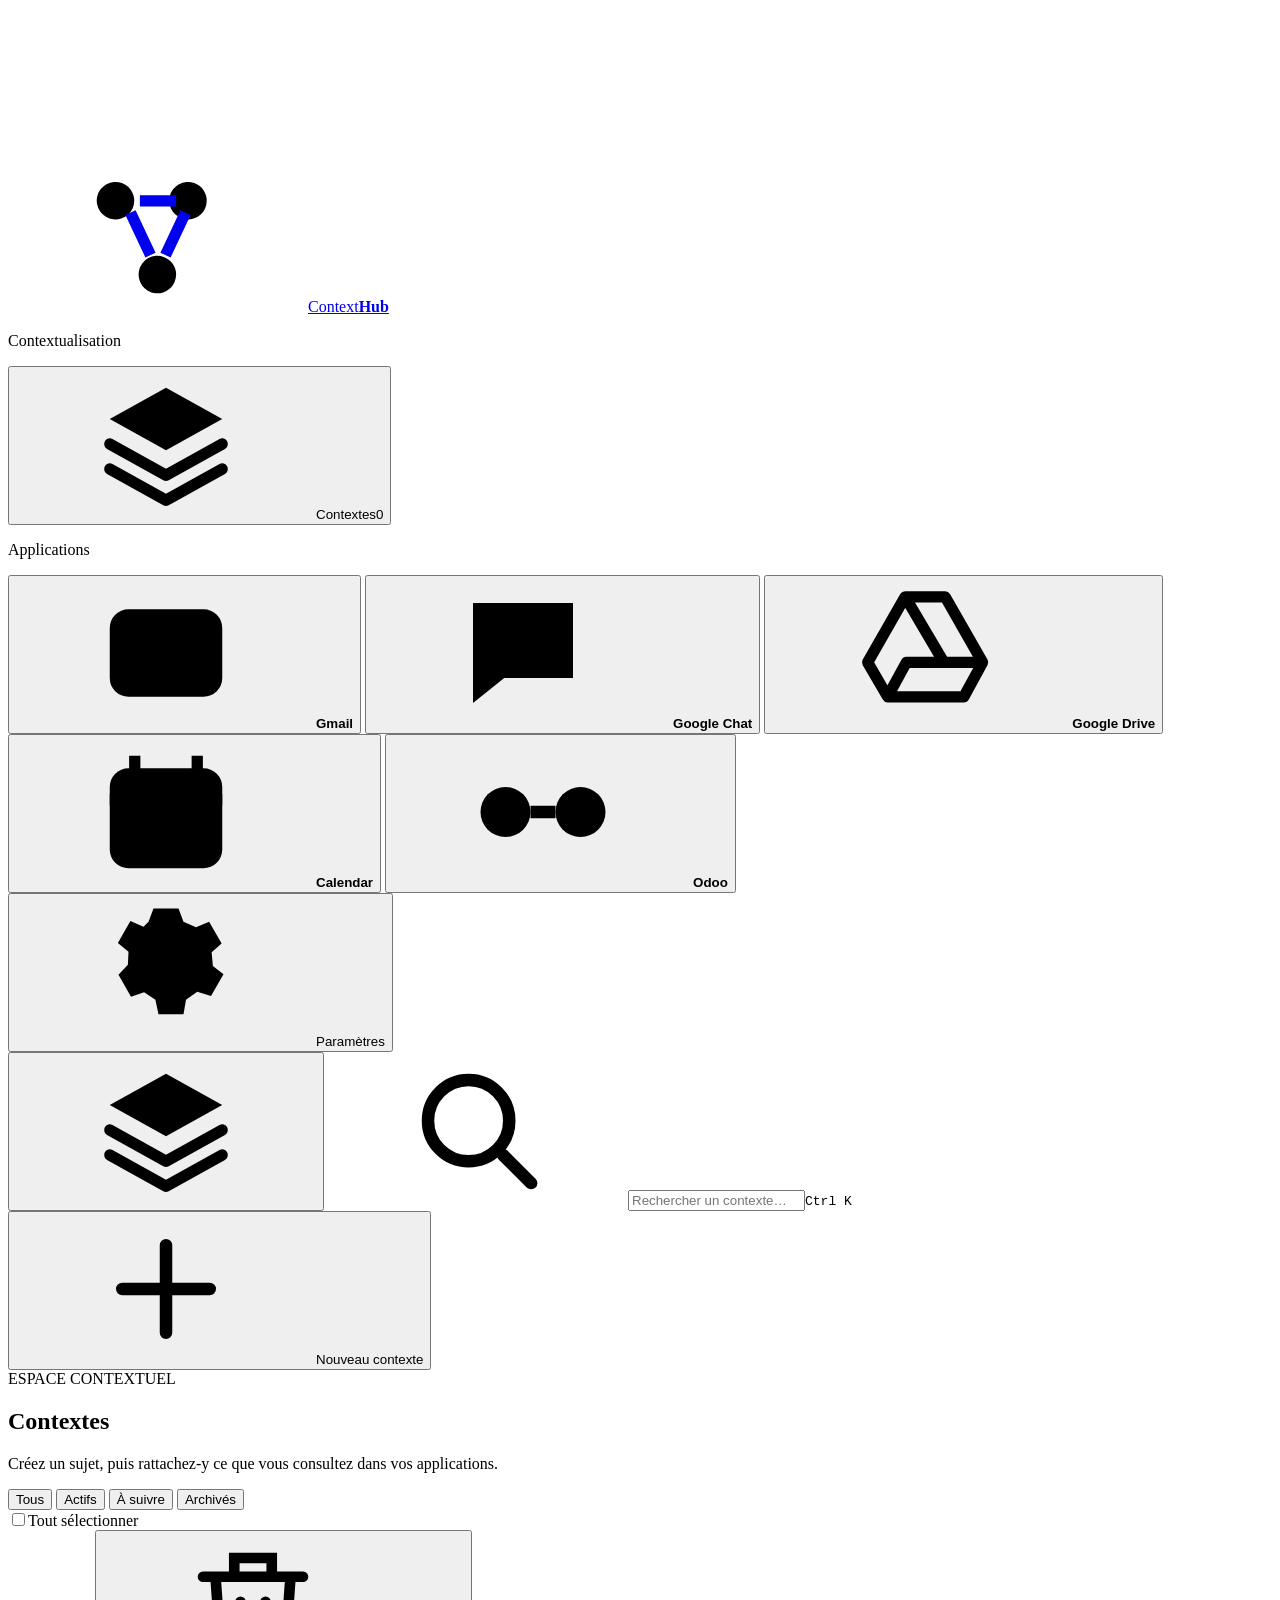
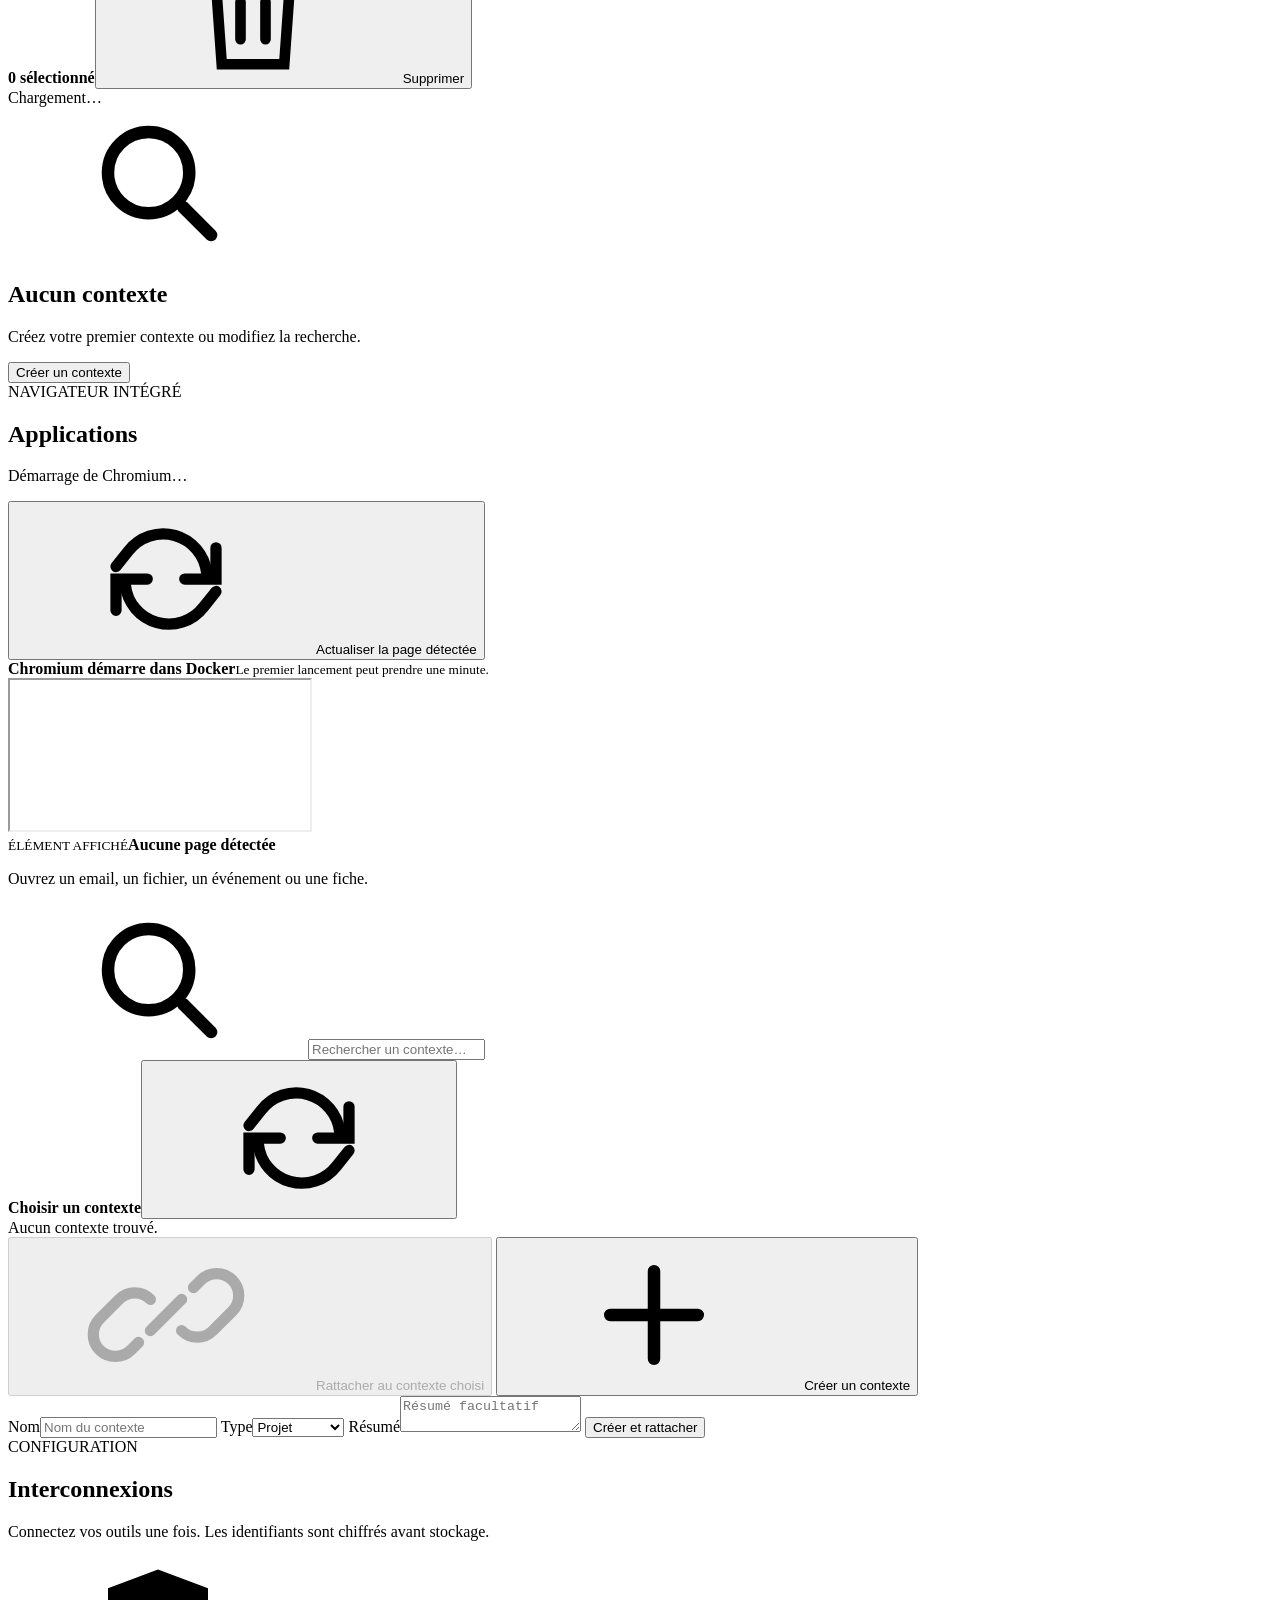
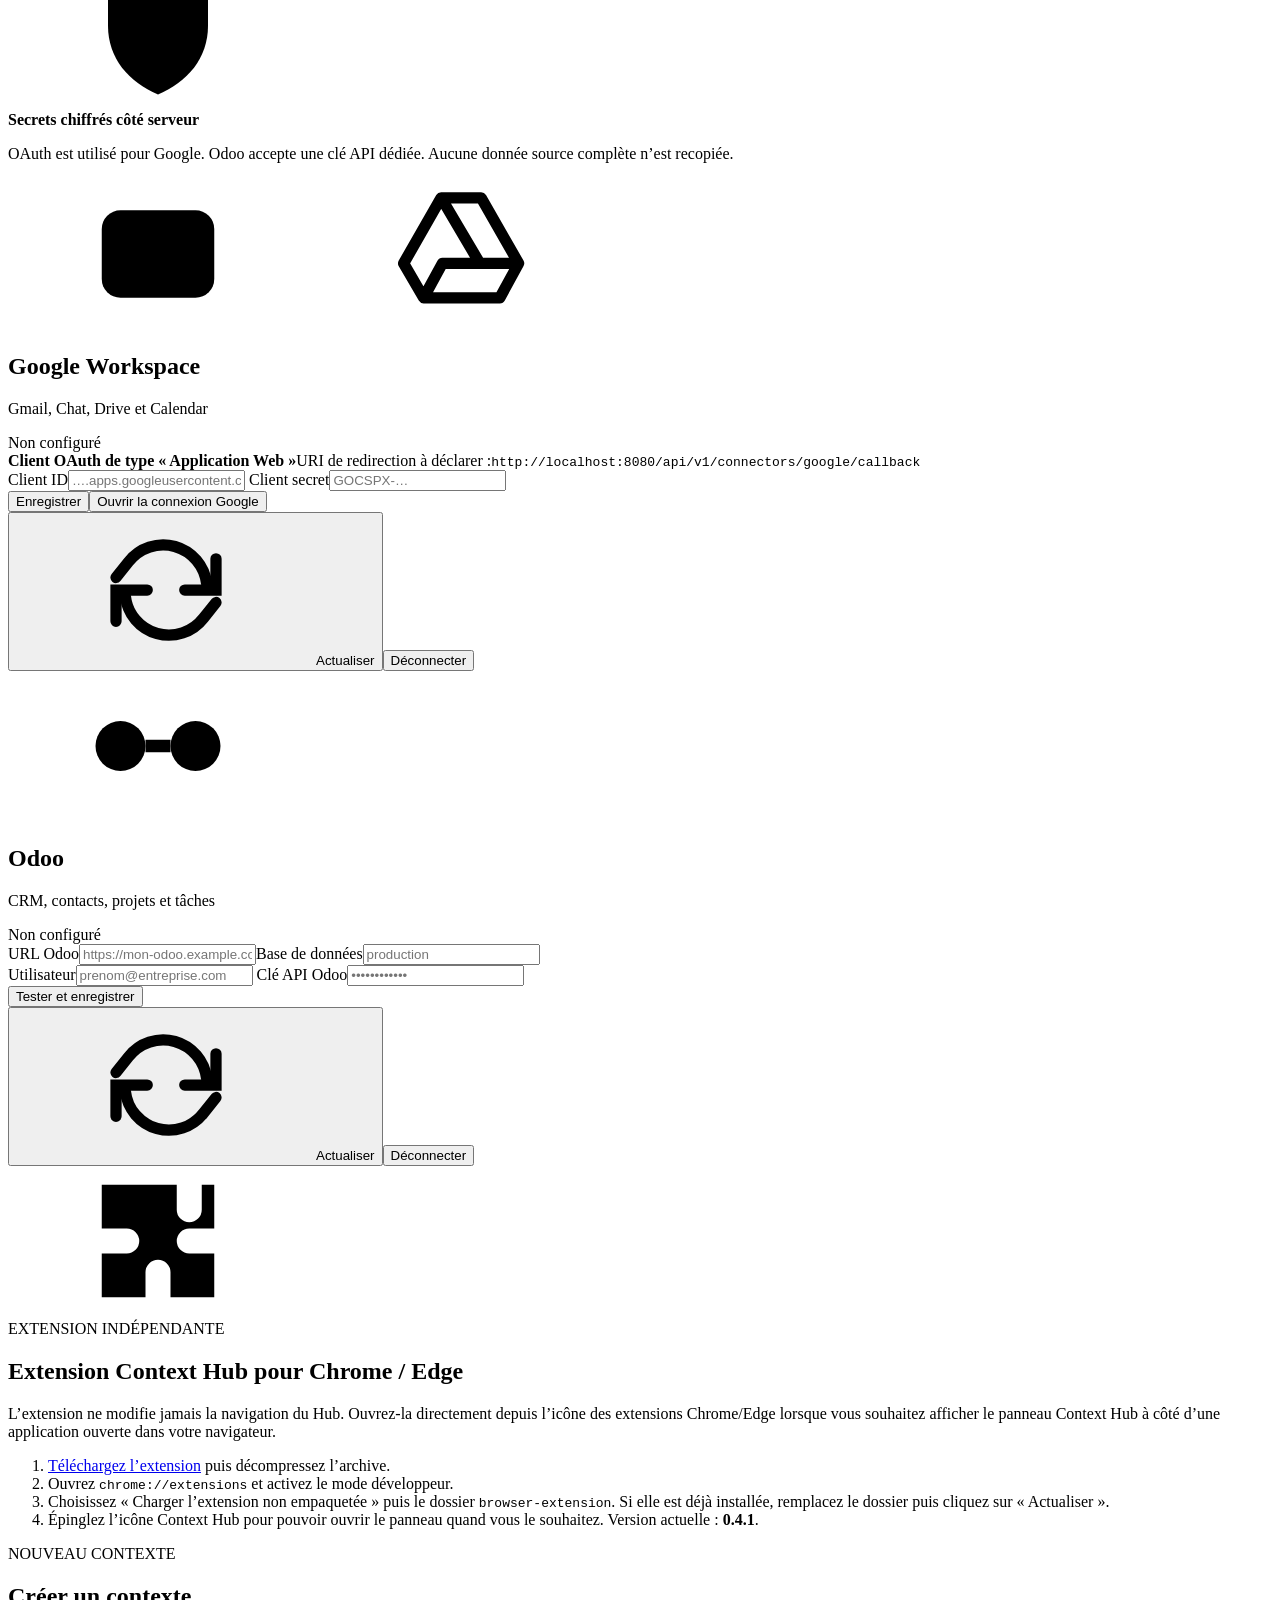
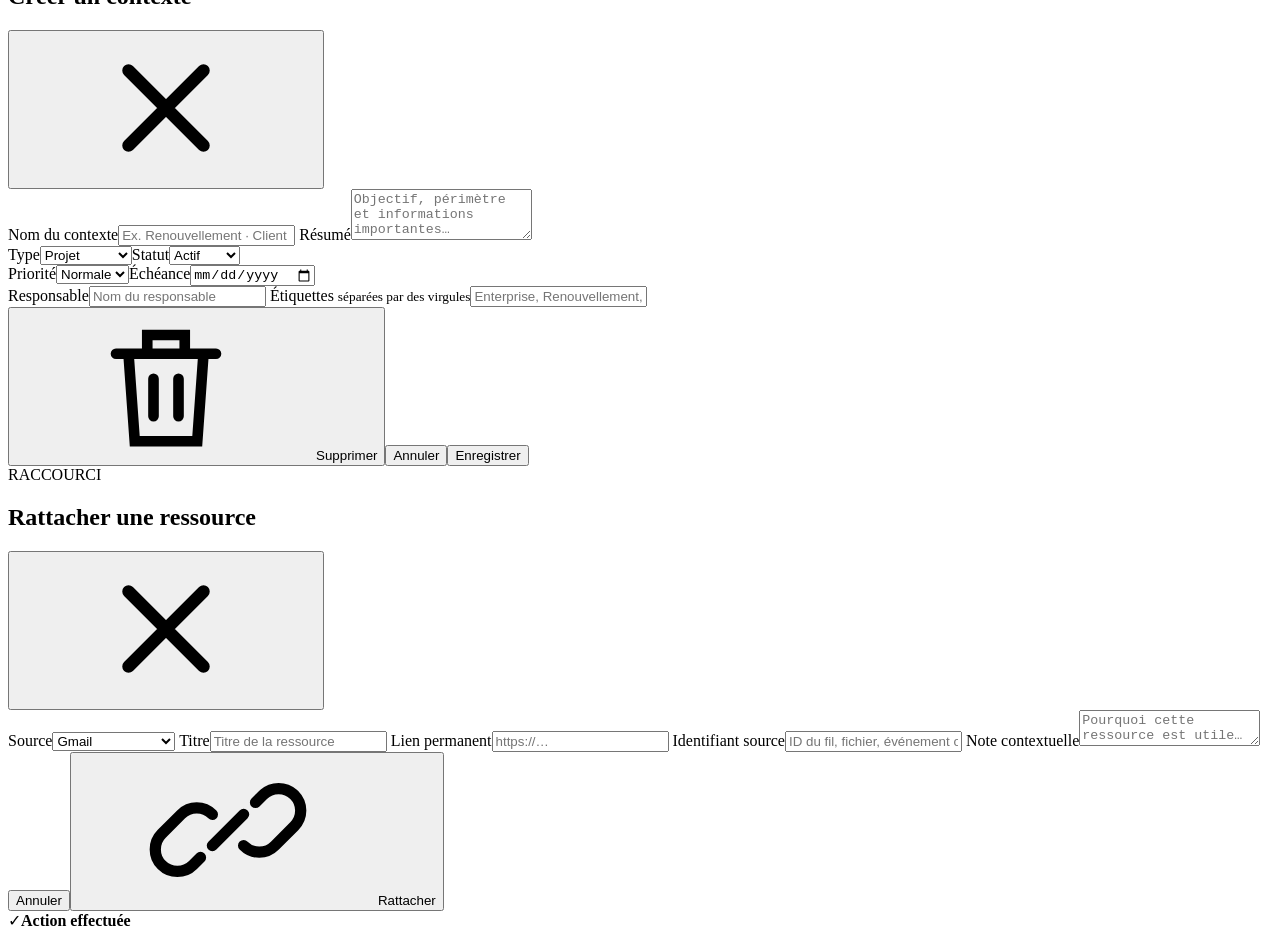
==== commit 96b0f3d0: "fix: isolate extension and supervise embedded Chromium" ====
--- a/app/static/index.html
+++ b/app/static/index.html
@@ -41,15 +41,14 @@
           <button class="nav-button active" data-view="contexts"><svg><use href="#i-layers"></use></svg><span>Contextes</span><span class="nav-badge" id="context-count">0</span></button>
 
           <p class="nav-label applications-label">Applications</p>
-          <button class="app-button gmail" data-app="gmail" data-url="https://mail.google.com/"><span><svg><use href="#i-mail"></use></svg></span><b>Gmail</b><svg class="open-icon"><use href="#i-external"></use></svg></button>
-          <button class="app-button chat" data-app="chat" data-url="https://chat.google.com/"><span><svg><use href="#i-chat"></use></svg></span><b>Google Chat</b><svg class="open-icon"><use href="#i-external"></use></svg></button>
-          <button class="app-button drive" data-app="drive" data-url="https://drive.google.com/drive/my-drive"><span><svg><use href="#i-drive"></use></svg></span><b>Google Drive</b><svg class="open-icon"><use href="#i-external"></use></svg></button>
-          <button class="app-button calendar" data-app="calendar" data-url="https://calendar.google.com/calendar/u/0/r"><span><svg><use href="#i-calendar"></use></svg></span><b>Calendar</b><svg class="open-icon"><use href="#i-external"></use></svg></button>
-          <button class="app-button odoo" data-app="odoo"><span><svg><use href="#i-odoo"></use></svg></span><b>Odoo</b><svg class="open-icon"><use href="#i-external"></use></svg></button>
+          <button class="integrated-app-button gmail" data-app="gmail" data-url="https://mail.google.com/"><span><svg><use href="#i-mail"></use></svg></span><b>Gmail</b></button>
+          <button class="integrated-app-button chat" data-app="chat" data-url="https://chat.google.com/"><span><svg><use href="#i-chat"></use></svg></span><b>Google Chat</b></button>
+          <button class="integrated-app-button drive" data-app="drive" data-url="https://drive.google.com/drive/my-drive"><span><svg><use href="#i-drive"></use></svg></span><b>Google Drive</b></button>
+          <button class="integrated-app-button calendar" data-app="calendar" data-url="https://calendar.google.com/calendar/u/0/r"><span><svg><use href="#i-calendar"></use></svg></span><b>Calendar</b></button>
+          <button class="integrated-app-button odoo" data-app="odoo"><span><svg><use href="#i-odoo"></use></svg></span><b>Odoo</b></button>
         </nav>
 
         <div class="sidebar-bottom">
-          <div class="extension-state"><span><i></i> Extension navigateur</span><small id="extension-label">À installer</small></div>
           <button class="nav-button" data-view="settings"><svg><use href="#i-settings"></use></svg><span>Paramètres</span></button>
         </div>
       </aside>
@@ -88,7 +87,7 @@
         <section class="browser-page hidden" id="applications-view">
           <div class="browser-toolbar">
             <div><span class="eyebrow">NAVIGATEUR INTÉGRÉ</span><h1 id="browser-app-title">Applications</h1><p id="browser-status">Démarrage de Chromium…</p></div>
-            <div class="browser-toolbar-actions"><button class="secondary-button" id="browser-refresh"><svg><use href="#i-refresh"></use></svg>Actualiser la page détectée</button><button class="secondary-button" id="open-extension-mode" data-extension-launch><svg><use href="#i-extension"></use></svg>Mode extension</button></div>
+            <div class="browser-toolbar-actions"><button class="secondary-button" id="browser-refresh"><svg><use href="#i-refresh"></use></svg>Actualiser la page détectée</button></div>
           </div>
           <div class="browser-workspace">
             <div class="browser-frame-wrap">
@@ -149,7 +148,7 @@
 
           <article class="extension-card">
             <div class="extension-icon"><svg><use href="#i-extension"></use></svg></div>
-            <div><span class="eyebrow">ESPACE DE TRAVAIL UNIFIÉ</span><h2>Extension Context Hub pour Chrome / Edge</h2><p>Les boutons Gmail, Chat, Drive, Calendar et Odoo ouvrent leur interface officielle dans le même onglet. Le panneau Context Hub reste affiché pour rechercher un contexte, en créer un si nécessaire et rattacher immédiatement l’élément consulté.</p><ol><li><a class="extension-download" href="/browser-extension.zip">Téléchargez l’extension</a> puis décompressez l’archive.</li><li>Ouvrez <code>chrome://extensions</code> et activez le mode développeur.</li><li>Choisissez « Charger l’extension non empaquetée » puis le dossier <code>browser-extension</code>. Si elle est déjà installée, remplacez le dossier puis cliquez sur « Actualiser ».</li><li>Revenez sur Context Hub : l’état doit afficher <strong>Active · v0.4.0</strong>.</li></ol></div>
+            <div><span class="eyebrow">EXTENSION INDÉPENDANTE</span><h2>Extension Context Hub pour Chrome / Edge</h2><p>L’extension ne modifie jamais la navigation du Hub. Ouvrez-la directement depuis l’icône des extensions Chrome/Edge lorsque vous souhaitez afficher le panneau Context Hub à côté d’une application ouverte dans votre navigateur.</p><ol><li><a class="extension-download" href="/browser-extension.zip">Téléchargez l’extension</a> puis décompressez l’archive.</li><li>Ouvrez <code>chrome://extensions</code> et activez le mode développeur.</li><li>Choisissez « Charger l’extension non empaquetée » puis le dossier <code>browser-extension</code>. Si elle est déjà installée, remplacez le dossier puis cliquez sur « Actualiser ».</li><li>Épinglez l’icône Context Hub pour pouvoir ouvrir le panneau quand vous le souhaitez. Version actuelle : <strong>0.4.1</strong>.</li></ol></div>
           </article>
         </section>
       </main>
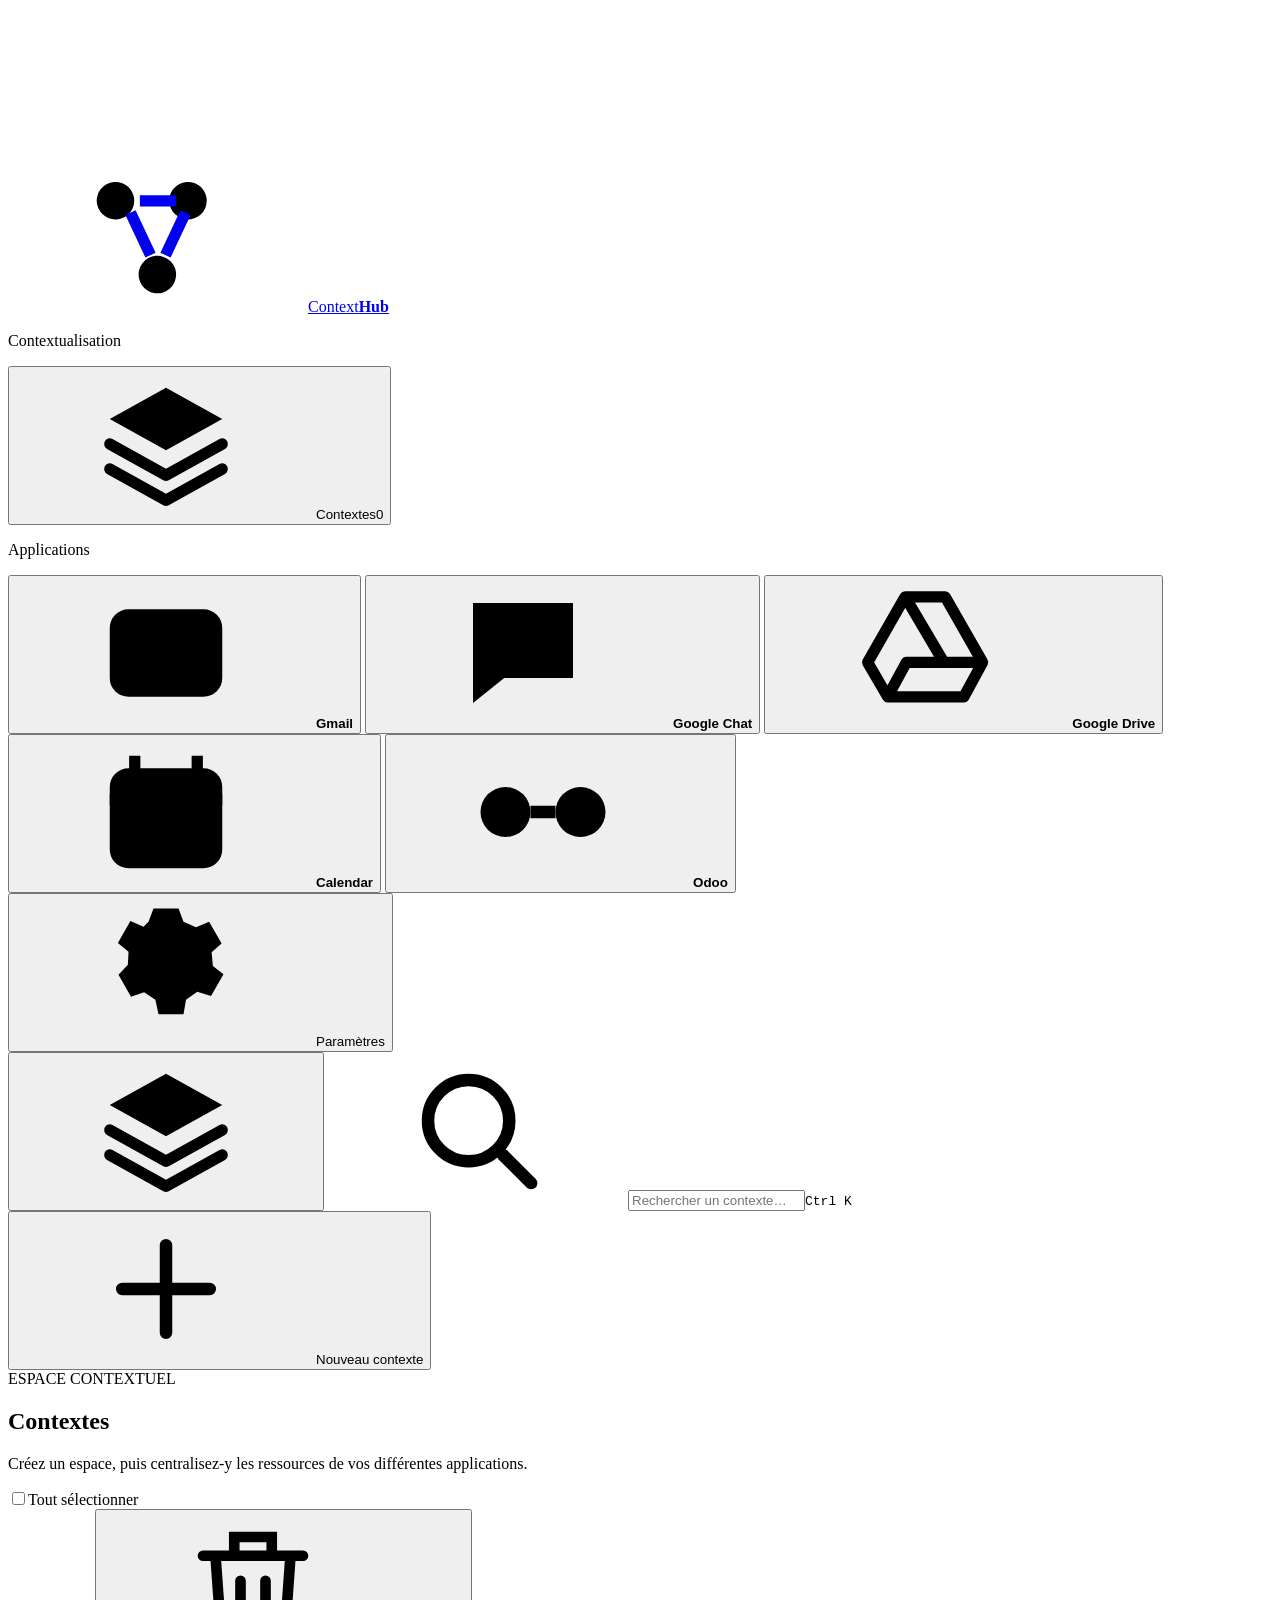
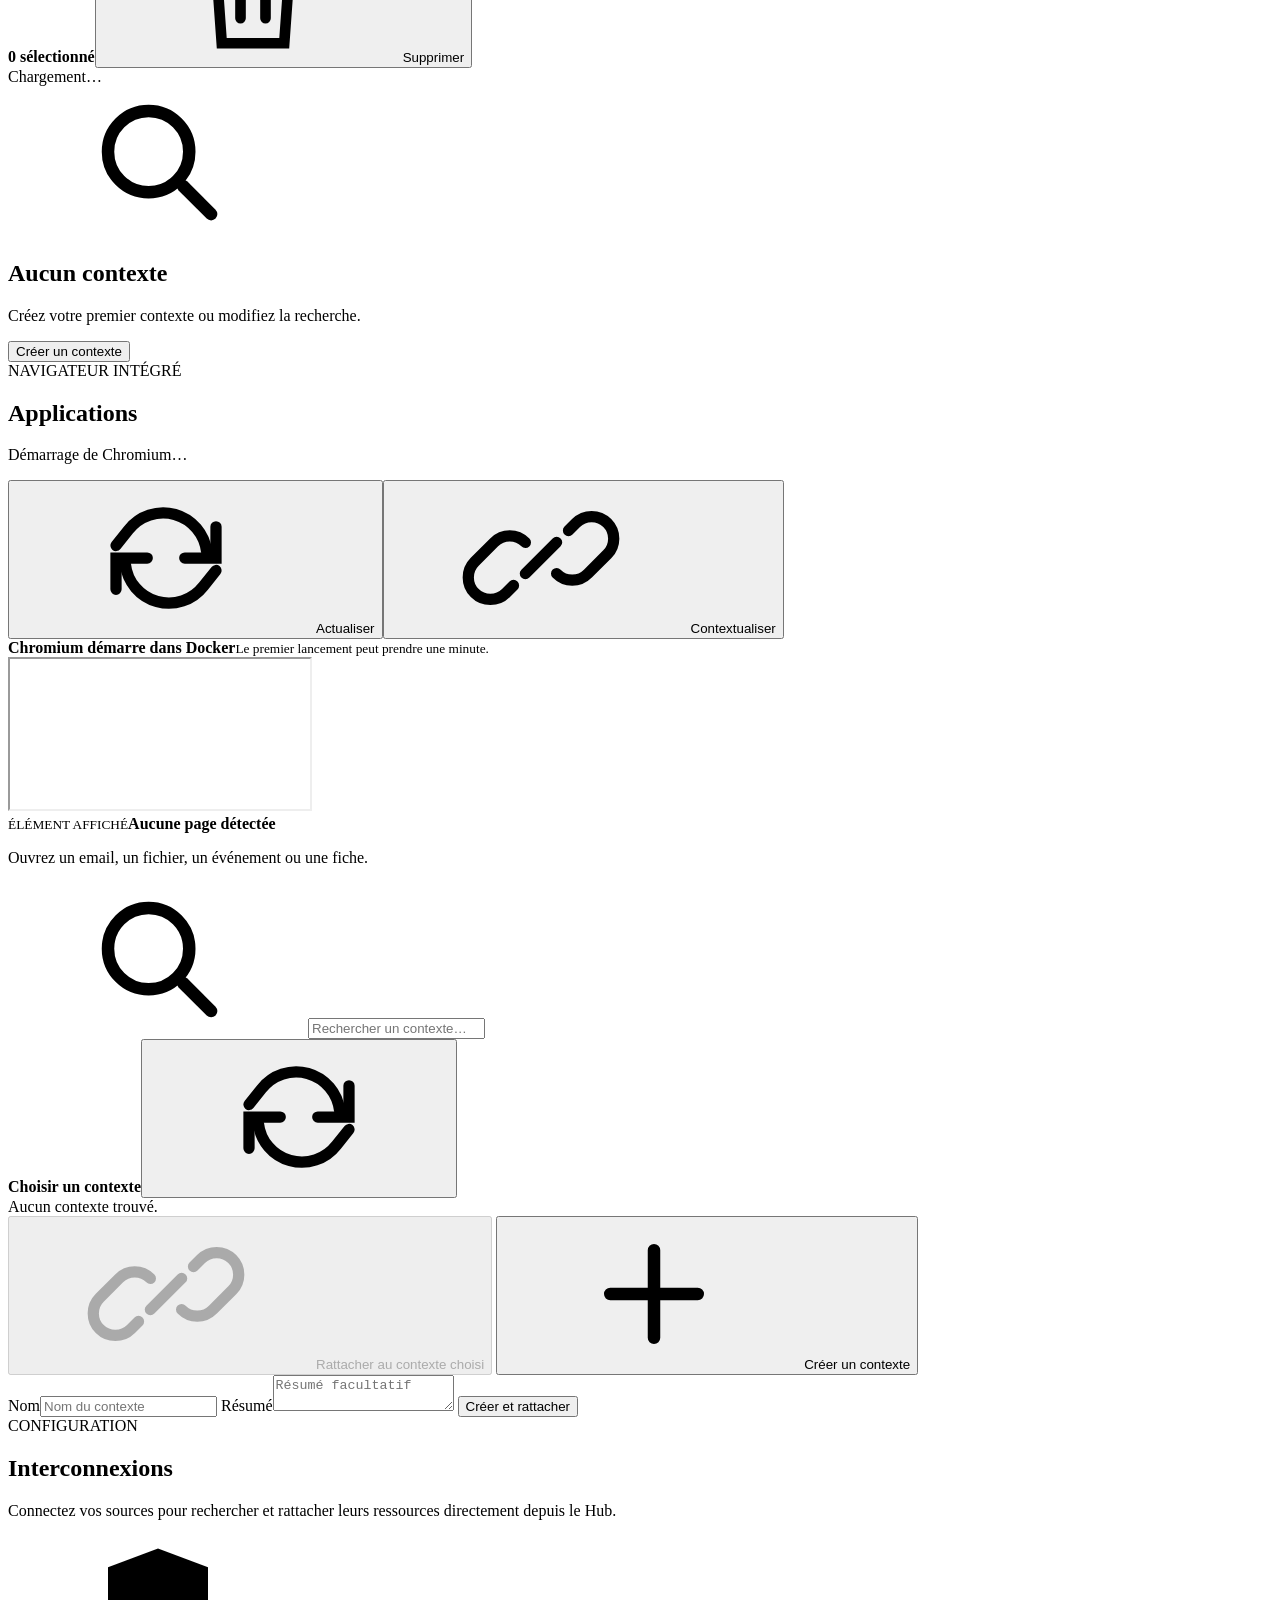
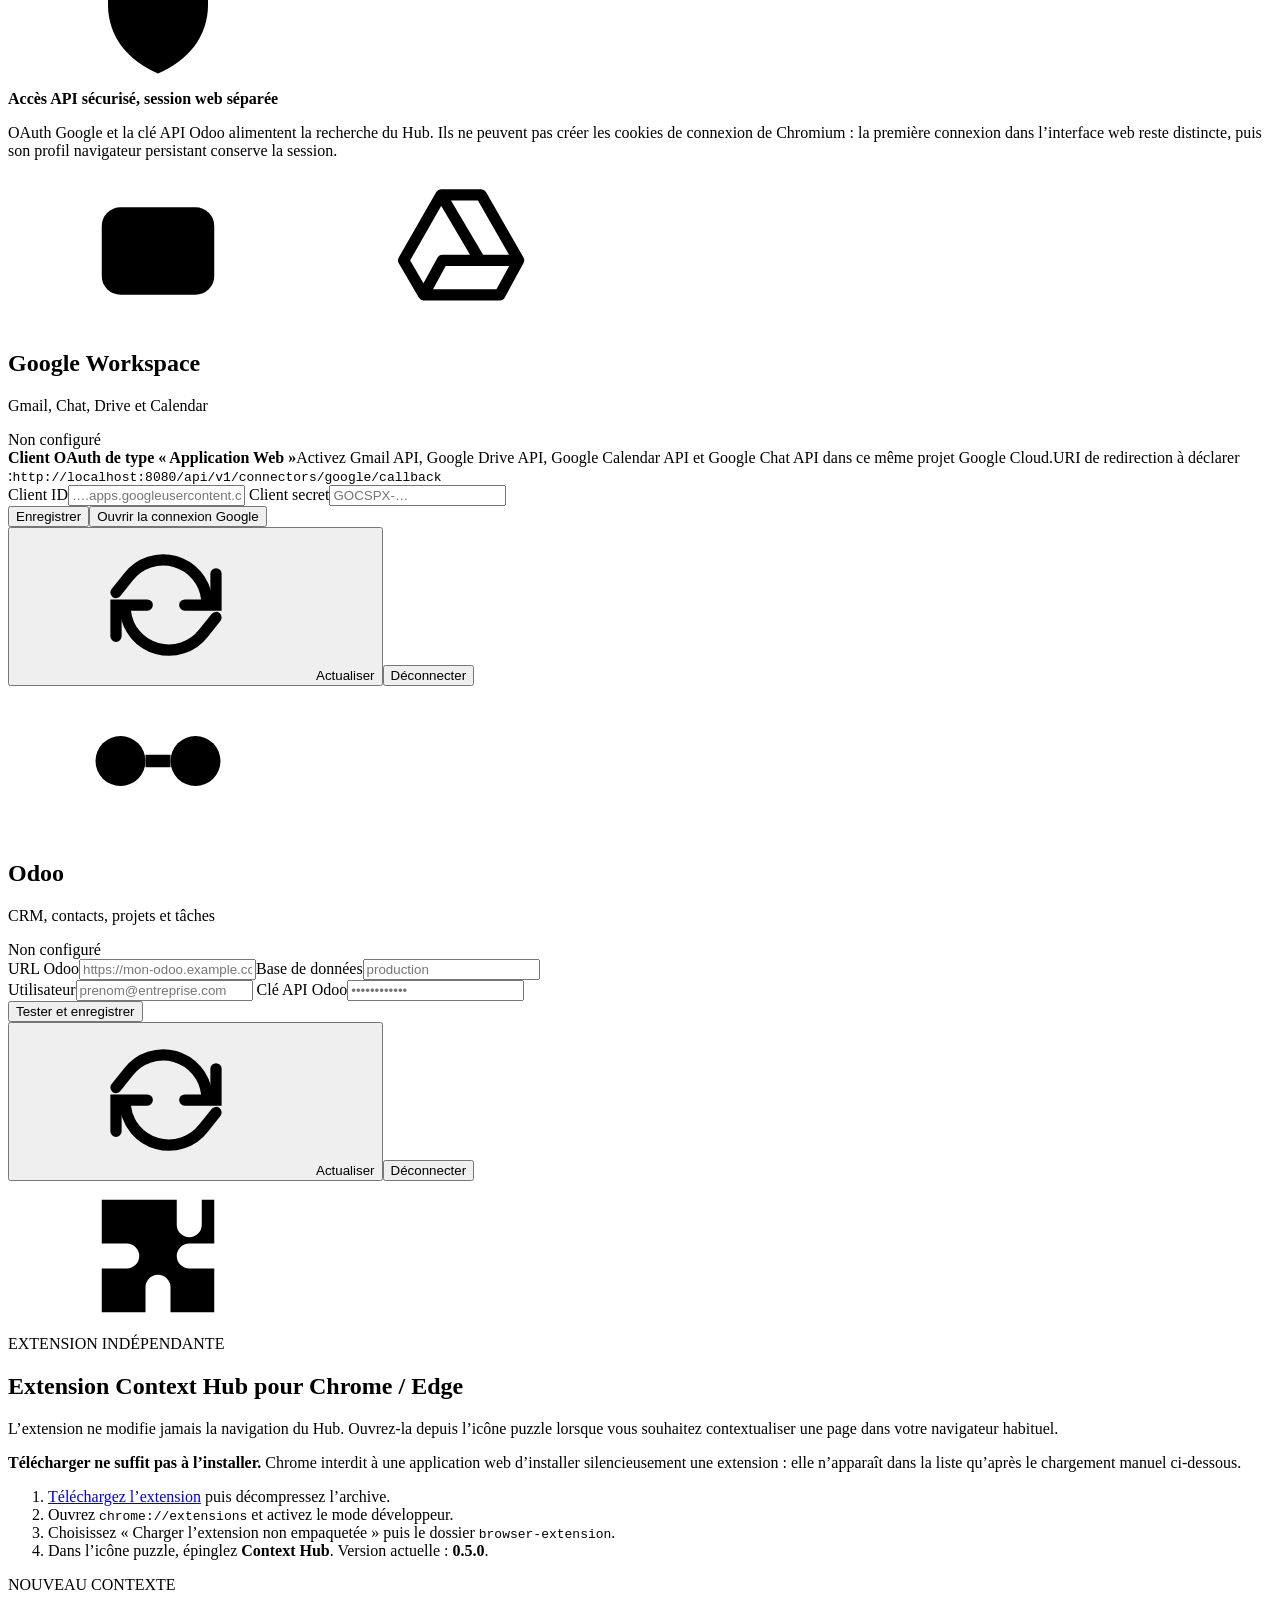
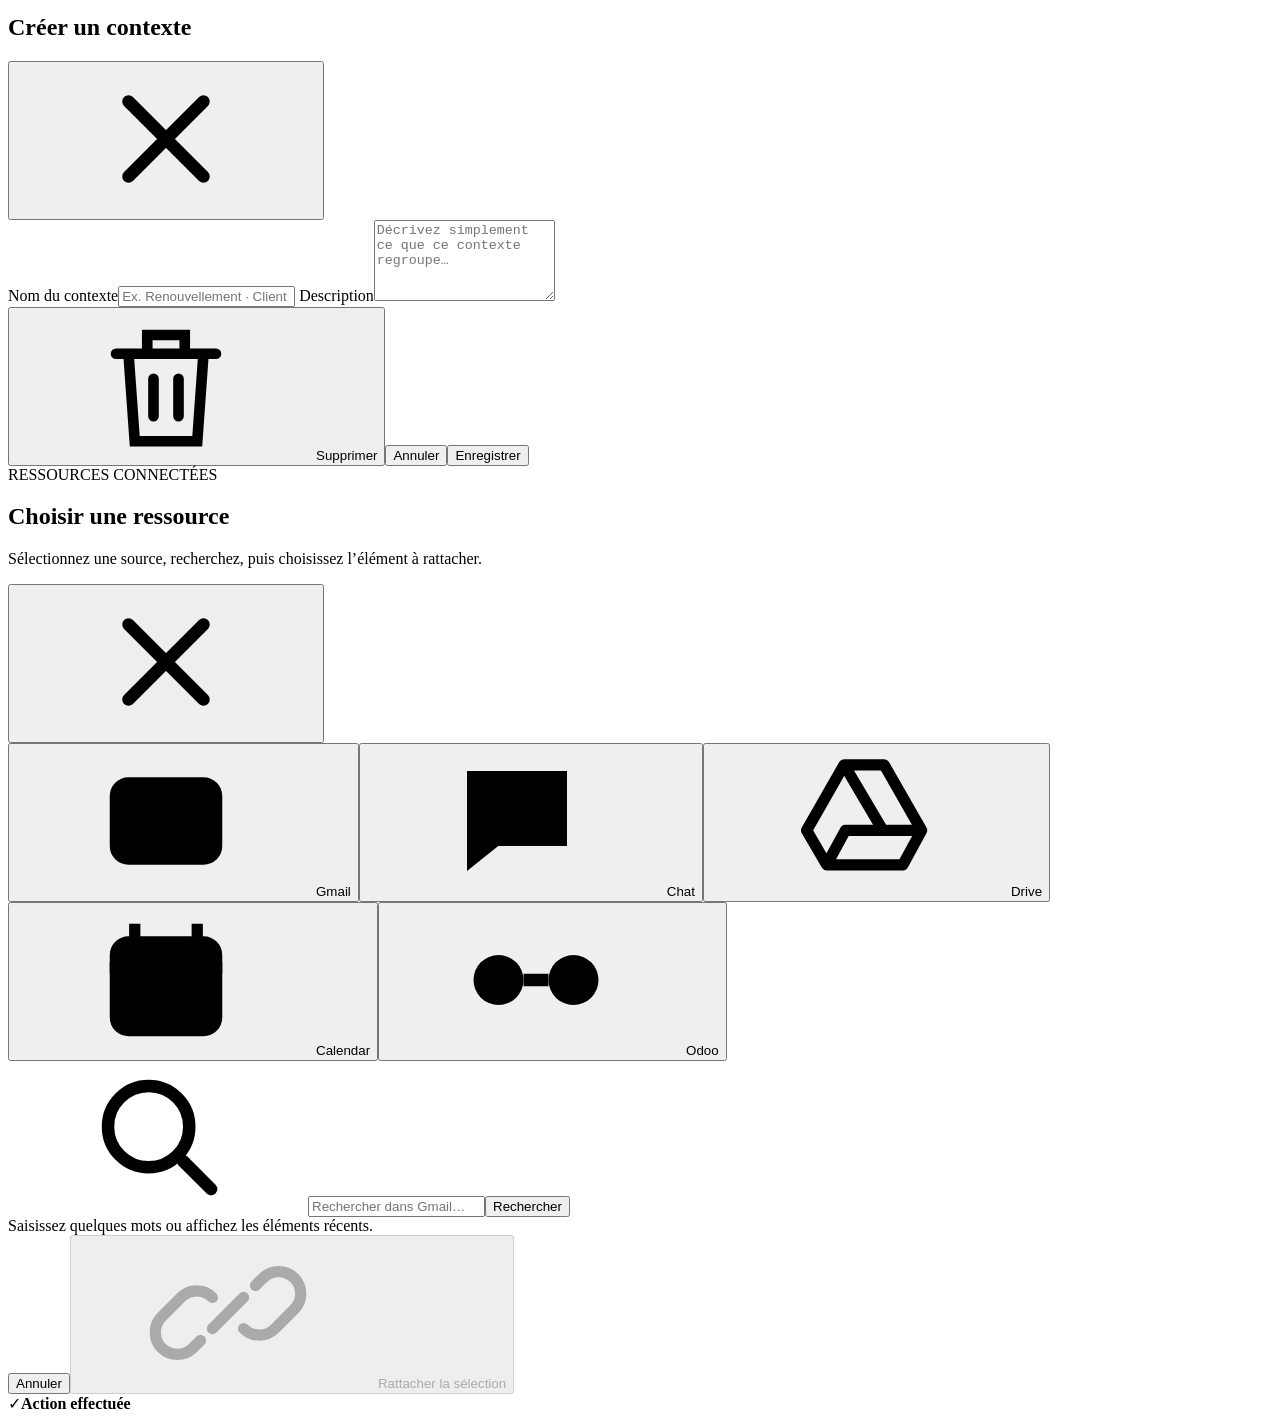
==== commit 6114a540: "feat: simplify contexts and add source resource search" ====
--- a/app/static/index.html
+++ b/app/static/index.html
@@ -62,17 +62,11 @@
 
         <section class="page" id="contexts-view">
           <div class="page-heading">
-            <div><span class="eyebrow">ESPACE CONTEXTUEL</span><h1>Contextes</h1><p>Créez un sujet, puis rattachez-y ce que vous consultez dans vos applications.</p></div>
+            <div><span class="eyebrow">ESPACE CONTEXTUEL</span><h1>Contextes</h1><p>Créez un espace, puis centralisez-y les ressources de vos différentes applications.</p></div>
             <div class="source-summary" id="source-summary"></div>
           </div>
 
           <div class="context-toolbar">
-            <div class="segmented">
-              <button class="active" data-filter="">Tous</button>
-              <button data-filter="active">Actifs</button>
-              <button data-filter="watching">À suivre</button>
-              <button data-filter="archived">Archivés</button>
-            </div>
             <div class="selection-tools">
               <label class="select-all"><input id="select-all-contexts" type="checkbox"/><span>Tout sélectionner</span></label>
               <div class="bulk-actions hidden" id="bulk-actions"><strong id="selected-count">0 sélectionné</strong><button class="danger-button compact" id="delete-selected-contexts"><svg><use href="#i-trash"></use></svg>Supprimer</button></div>
@@ -87,9 +81,9 @@
         <section class="browser-page hidden" id="applications-view">
           <div class="browser-toolbar">
             <div><span class="eyebrow">NAVIGATEUR INTÉGRÉ</span><h1 id="browser-app-title">Applications</h1><p id="browser-status">Démarrage de Chromium…</p></div>
-            <div class="browser-toolbar-actions"><button class="secondary-button" id="browser-refresh"><svg><use href="#i-refresh"></use></svg>Actualiser la page détectée</button></div>
+            <div class="browser-toolbar-actions"><button class="secondary-button" id="browser-refresh"><svg><use href="#i-refresh"></use></svg>Actualiser</button><button class="primary-button" id="browser-panel-toggle" aria-expanded="false"><svg><use href="#i-link"></use></svg>Contextualiser</button></div>
           </div>
-          <div class="browser-workspace">
+          <div class="browser-workspace panel-collapsed">
             <div class="browser-frame-wrap">
               <div class="browser-loader" id="browser-loader"><span></span><strong>Chromium démarre dans Docker</strong><small>Le premier lancement peut prendre une minute.</small></div>
               <iframe id="embedded-browser" title="Navigateur Chromium intégré" allow="autoplay; microphone; camera; clipboard-read; clipboard-write; window-management" referrerpolicy="no-referrer"></iframe>
@@ -104,7 +98,6 @@
               <button class="secondary-button browser-create-toggle" id="browser-create-toggle"><svg><use href="#i-plus"></use></svg>Créer un contexte</button>
               <form class="browser-create-form hidden" id="browser-create-form">
                 <label>Nom<input name="title" required minlength="2" placeholder="Nom du contexte"/></label>
-                <label>Type<select name="context_type"><option value="project">Projet</option><option value="client">Client</option><option value="opportunity">Opportunité</option><option value="activity">Activité</option><option value="topic">Sujet</option></select></label>
                 <label>Résumé<textarea name="summary" rows="2" placeholder="Résumé facultatif"></textarea></label>
                 <button class="primary-button" type="submit">Créer et rattacher</button>
               </form>
@@ -113,8 +106,8 @@
         </section>
 
         <section class="page hidden" id="settings-view">
-          <div class="page-heading settings-heading"><div><span class="eyebrow">CONFIGURATION</span><h1>Interconnexions</h1><p>Connectez vos outils une fois. Les identifiants sont chiffrés avant stockage.</p></div></div>
-          <div class="security-note"><svg><use href="#i-shield"></use></svg><div><strong>Secrets chiffrés côté serveur</strong><p>OAuth est utilisé pour Google. Odoo accepte une clé API dédiée. Aucune donnée source complète n’est recopiée.</p></div></div>
+          <div class="page-heading settings-heading"><div><span class="eyebrow">CONFIGURATION</span><h1>Interconnexions</h1><p>Connectez vos sources pour rechercher et rattacher leurs ressources directement depuis le Hub.</p></div></div>
+          <div class="security-note"><svg><use href="#i-shield"></use></svg><div><strong>Accès API sécurisé, session web séparée</strong><p>OAuth Google et la clé API Odoo alimentent la recherche du Hub. Ils ne peuvent pas créer les cookies de connexion de Chromium : la première connexion dans l’interface web reste distincte, puis son profil navigateur persistant conserve la session.</p></div></div>
 
           <div class="connector-grid">
             <article class="connector-card" data-provider="google">
@@ -123,7 +116,7 @@
               <div class="connector-stats hidden" id="google-stats"></div>
               <div class="connector-error hidden" id="google-error"></div>
               <form class="connector-form" id="google-form">
-                <div class="form-help"><strong>Client OAuth de type « Application Web »</strong><span>URI de redirection à déclarer :</span><code id="google-redirect-uri">http://localhost:8080/api/v1/connectors/google/callback</code></div>
+                <div class="form-help"><strong>Client OAuth de type « Application Web »</strong><span>Activez Gmail API, Google Drive API, Google Calendar API et Google Chat API dans ce même projet Google Cloud.</span><span>URI de redirection à déclarer :</span><code id="google-redirect-uri">http://localhost:8080/api/v1/connectors/google/callback</code></div>
                 <label>Client ID<input name="client_id" autocomplete="off" required placeholder="….apps.googleusercontent.com"/></label>
                 <label>Client secret<input name="client_secret" type="password" autocomplete="new-password" required placeholder="GOCSPX-…"/></label>
                 <div class="form-actions"><button type="submit" class="secondary-button">Enregistrer</button><button type="button" class="primary-button hidden" id="google-connect">Ouvrir la connexion Google</button></div>
@@ -148,7 +141,7 @@
 
           <article class="extension-card">
             <div class="extension-icon"><svg><use href="#i-extension"></use></svg></div>
-            <div><span class="eyebrow">EXTENSION INDÉPENDANTE</span><h2>Extension Context Hub pour Chrome / Edge</h2><p>L’extension ne modifie jamais la navigation du Hub. Ouvrez-la directement depuis l’icône des extensions Chrome/Edge lorsque vous souhaitez afficher le panneau Context Hub à côté d’une application ouverte dans votre navigateur.</p><ol><li><a class="extension-download" href="/browser-extension.zip">Téléchargez l’extension</a> puis décompressez l’archive.</li><li>Ouvrez <code>chrome://extensions</code> et activez le mode développeur.</li><li>Choisissez « Charger l’extension non empaquetée » puis le dossier <code>browser-extension</code>. Si elle est déjà installée, remplacez le dossier puis cliquez sur « Actualiser ».</li><li>Épinglez l’icône Context Hub pour pouvoir ouvrir le panneau quand vous le souhaitez. Version actuelle : <strong>0.4.1</strong>.</li></ol></div>
+            <div><span class="eyebrow">EXTENSION INDÉPENDANTE</span><h2>Extension Context Hub pour Chrome / Edge</h2><p>L’extension ne modifie jamais la navigation du Hub. Ouvrez-la depuis l’icône puzzle lorsque vous souhaitez contextualiser une page dans votre navigateur habituel.</p><div class="extension-warning"><strong>Télécharger ne suffit pas à l’installer.</strong> Chrome interdit à une application web d’installer silencieusement une extension : elle n’apparaît dans la liste qu’après le chargement manuel ci-dessous.</div><ol><li><a class="extension-download" href="/browser-extension.zip">Téléchargez l’extension</a> puis décompressez l’archive.</li><li>Ouvrez <code>chrome://extensions</code> et activez le mode développeur.</li><li>Choisissez « Charger l’extension non empaquetée » puis le dossier <code>browser-extension</code>.</li><li>Dans l’icône puzzle, épinglez <strong>Context Hub</strong>. Version actuelle : <strong>0.5.0</strong>.</li></ol></div>
           </article>
         </section>
       </main>
@@ -163,11 +156,7 @@
         <form id="context-form">
           <input type="hidden" name="context_id"/>
           <label>Nom du contexte<input name="title" required minlength="2" placeholder="Ex. Renouvellement · Client Horizon"/></label>
-          <label>Résumé<textarea name="summary" rows="3" placeholder="Objectif, périmètre et informations importantes…"></textarea></label>
-          <div class="two-columns"><label>Type<select name="context_type"><option value="project">Projet</option><option value="client">Client</option><option value="opportunity">Opportunité</option><option value="activity">Activité</option><option value="topic">Sujet</option></select></label><label>Statut<select name="status"><option value="active">Actif</option><option value="watching">À suivre</option><option value="archived">Archivé</option></select></label></div>
-          <div class="two-columns"><label>Priorité<select name="priority"><option value="normal">Normale</option><option value="high">Haute</option><option value="low">Basse</option></select></label><label>Échéance<input name="due_at" type="date"/></label></div>
-          <label>Responsable<input name="owner_name" placeholder="Nom du responsable"/></label>
-          <label>Étiquettes <small>séparées par des virgules</small><input name="tags" placeholder="Enterprise, Renouvellement, EMEA"/></label>
+          <label>Description<textarea name="summary" rows="5" placeholder="Décrivez simplement ce que ce contexte regroupe…"></textarea></label>
           <div class="modal-actions"><button type="button" class="danger-button hidden" id="delete-context"><svg><use href="#i-trash"></use></svg>Supprimer</button><span></span><button type="button" class="text-button modal-close">Annuler</button><button type="submit" class="primary-button">Enregistrer</button></div>
         </form>
       </section>
@@ -175,14 +164,13 @@
 
     <div class="modal-backdrop hidden" id="resource-modal">
       <section class="modal compact" role="dialog" aria-modal="true" aria-labelledby="resource-modal-title">
-        <div class="modal-head"><div><span class="eyebrow">RACCOURCI</span><h2 id="resource-modal-title">Rattacher une ressource</h2></div><button class="icon-button modal-close" type="button" aria-label="Fermer"><svg><use href="#i-close"></use></svg></button></div>
+        <div class="modal-head"><div><span class="eyebrow">RESSOURCES CONNECTÉES</span><h2 id="resource-modal-title">Choisir une ressource</h2><p>Sélectionnez une source, recherchez, puis choisissez l’élément à rattacher.</p></div><button class="icon-button modal-close" type="button" aria-label="Fermer"><svg><use href="#i-close"></use></svg></button></div>
         <form id="resource-form">
-          <label>Source<select name="source"><option value="gmail">Gmail</option><option value="chat">Google Chat</option><option value="drive">Google Drive</option><option value="calendar">Google Calendar</option><option value="odoo">Odoo</option></select></label>
-          <label>Titre<input name="title" required placeholder="Titre de la ressource"/></label>
-          <label>Lien permanent<input name="url" type="url" required placeholder="https://…"/></label>
-          <label>Identifiant source<input name="external_id" required placeholder="ID du fil, fichier, événement ou enregistrement"/></label>
-          <label>Note contextuelle<textarea name="excerpt" rows="2" placeholder="Pourquoi cette ressource est utile…"></textarea></label>
-          <div class="modal-actions"><span></span><button type="button" class="text-button modal-close">Annuler</button><button type="submit" class="primary-button"><svg><use href="#i-link"></use></svg>Rattacher</button></div>
+          <div class="resource-source-picker" role="radiogroup" aria-label="Source"><button type="button" class="active" data-resource-source="gmail"><svg><use href="#i-mail"></use></svg>Gmail</button><button type="button" data-resource-source="chat"><svg><use href="#i-chat"></use></svg>Chat</button><button type="button" data-resource-source="drive"><svg><use href="#i-drive"></use></svg>Drive</button><button type="button" data-resource-source="calendar"><svg><use href="#i-calendar"></use></svg>Calendar</button><button type="button" data-resource-source="odoo"><svg><use href="#i-odoo"></use></svg>Odoo</button></div>
+          <label class="resource-search-field"><svg><use href="#i-search"></use></svg><input id="resource-search" type="search" placeholder="Rechercher dans Gmail…" autocomplete="off"/><button type="button" class="secondary-button" id="resource-search-button">Rechercher</button></label>
+          <div class="resource-search-state" id="resource-search-state">Saisissez quelques mots ou affichez les éléments récents.</div>
+          <div class="resource-search-results" id="resource-search-results"></div>
+          <div class="modal-actions"><span></span><button type="button" class="text-button modal-close">Annuler</button><button type="submit" class="primary-button" id="attach-selected-resource" disabled><svg><use href="#i-link"></use></svg>Rattacher la sélection</button></div>
         </form>
       </section>
     </div>
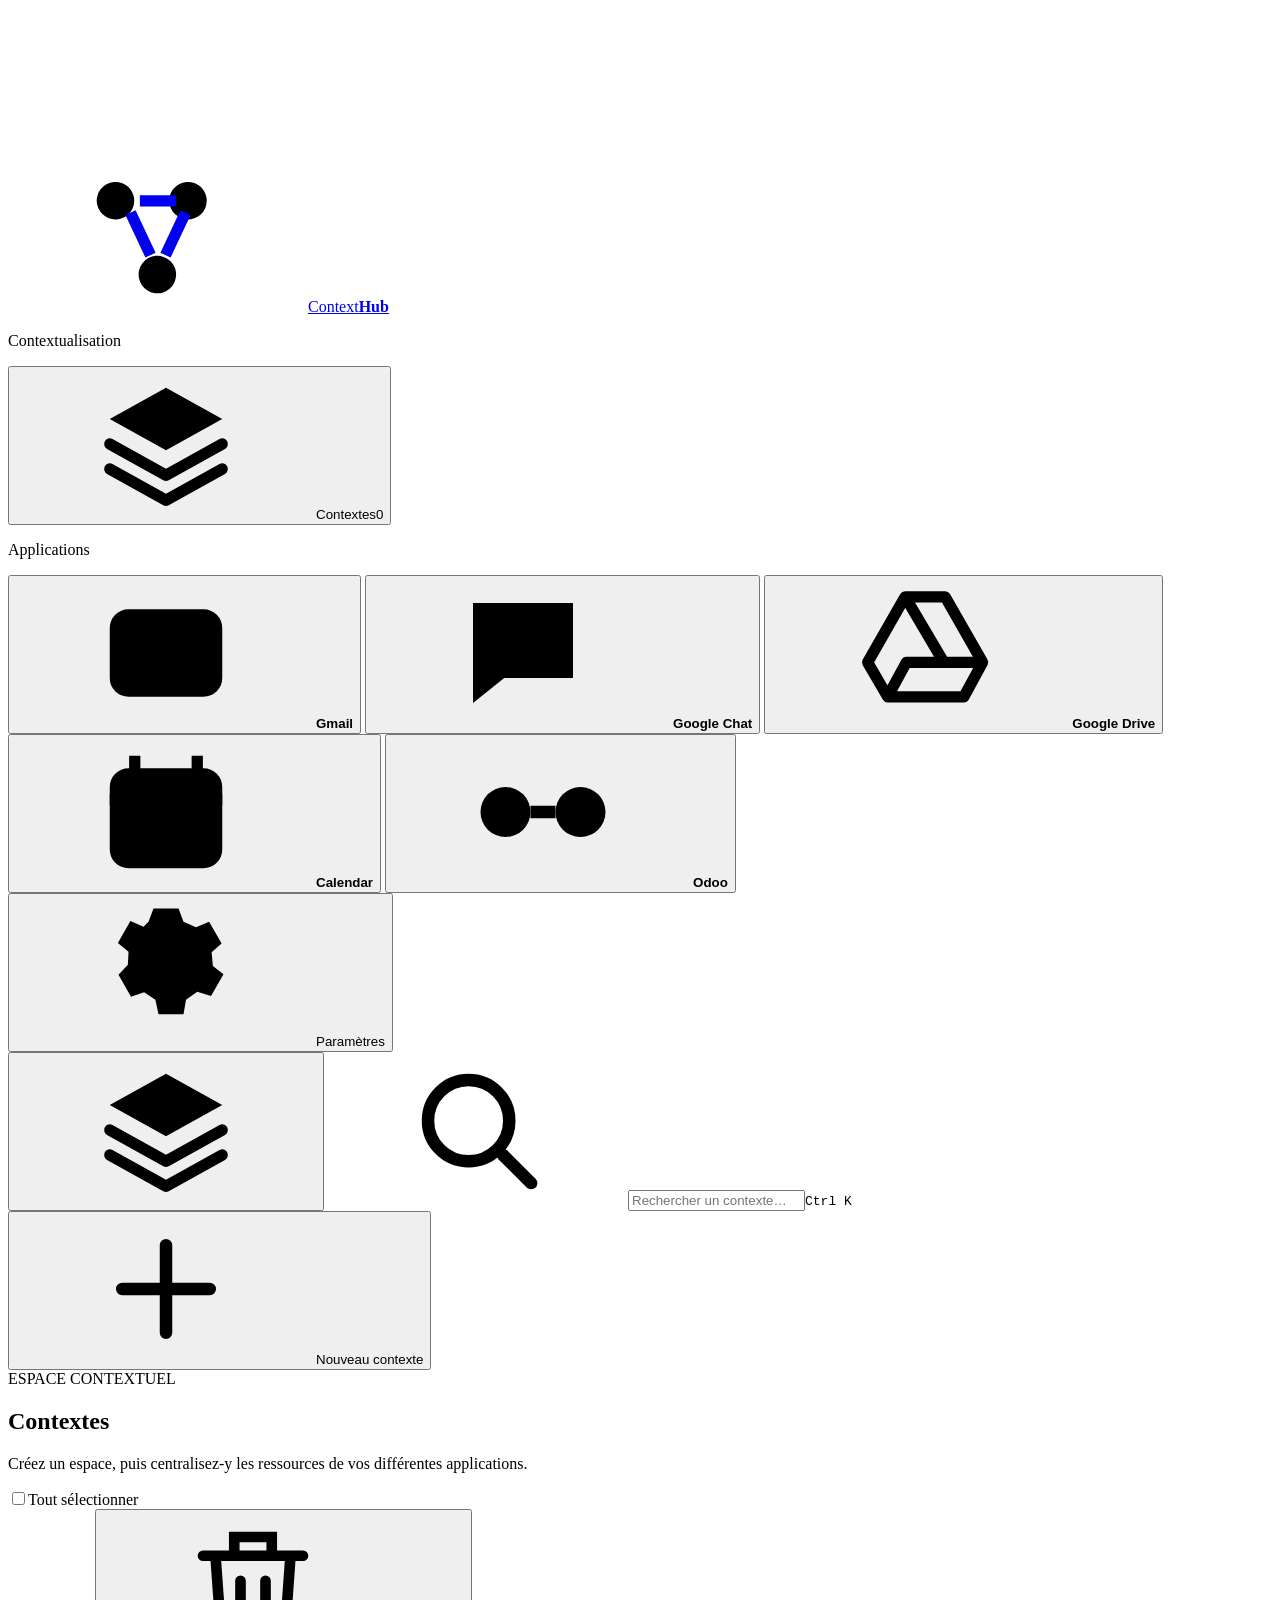
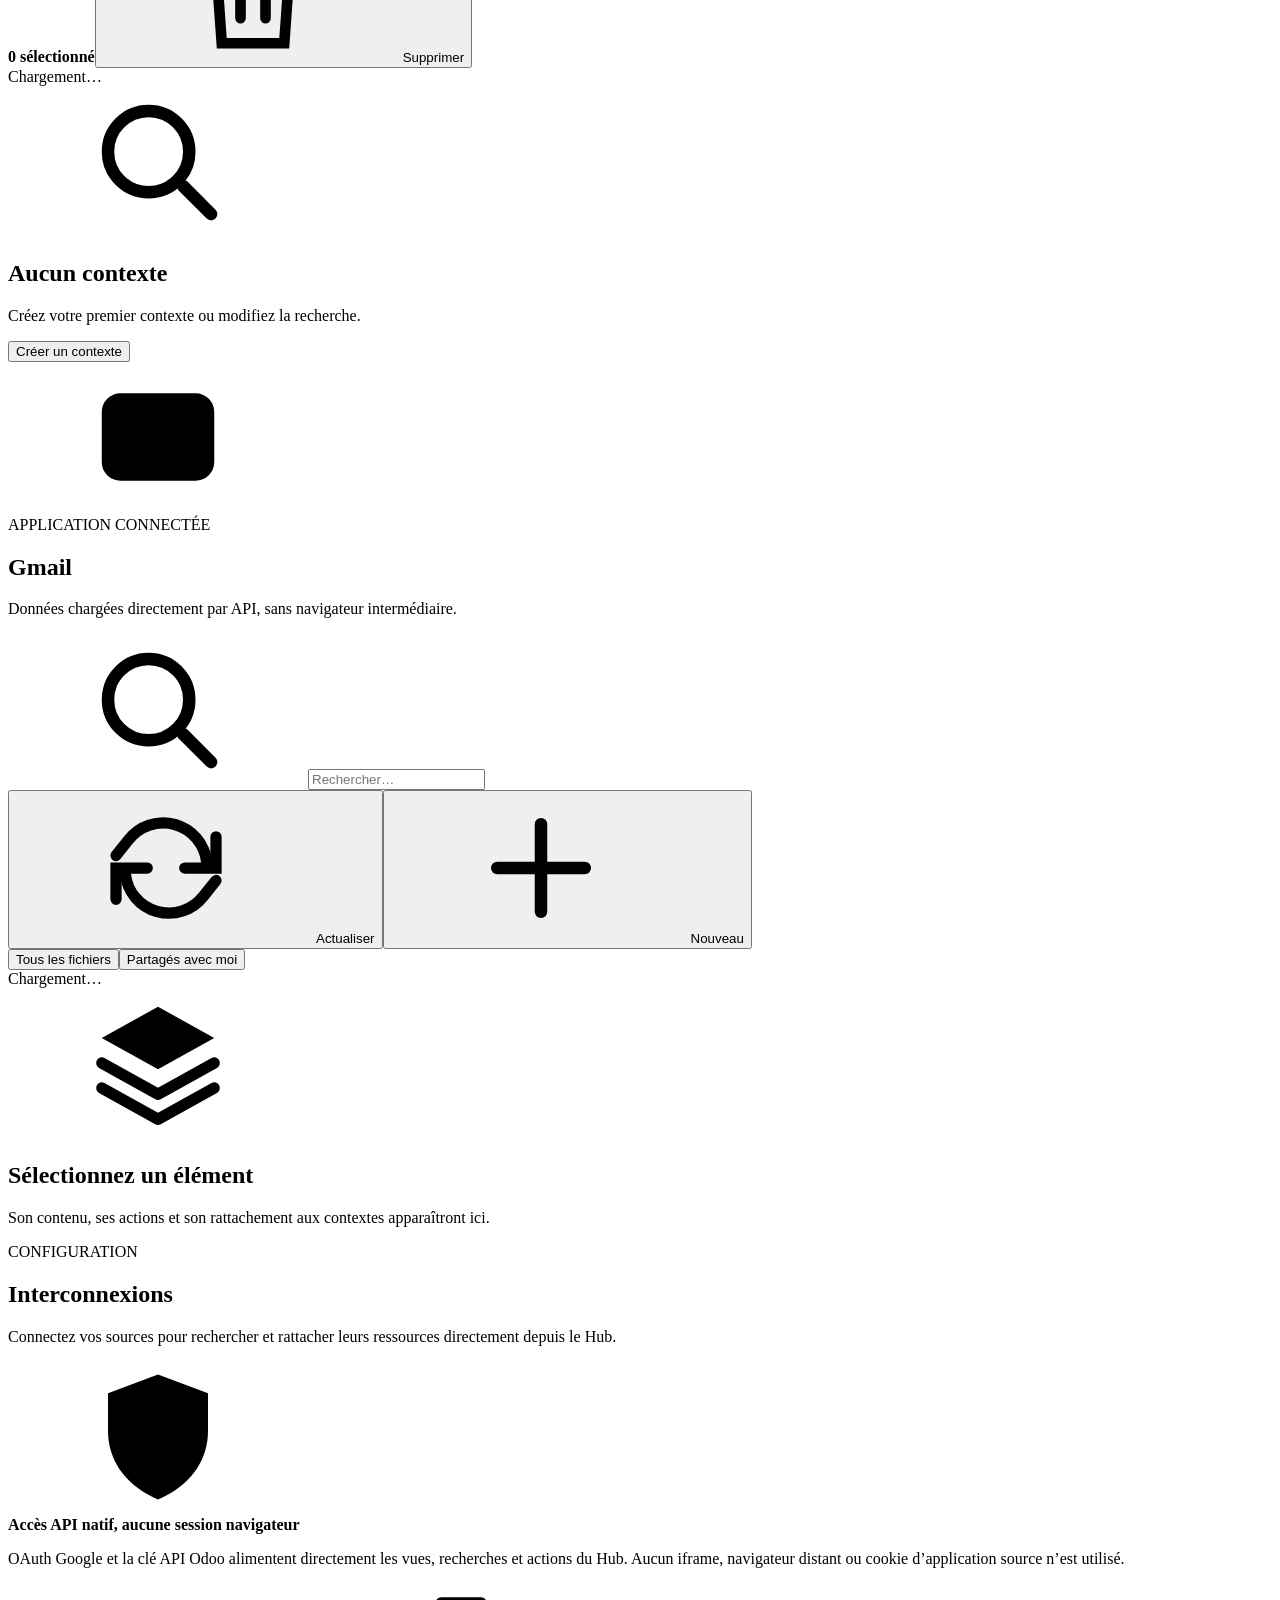
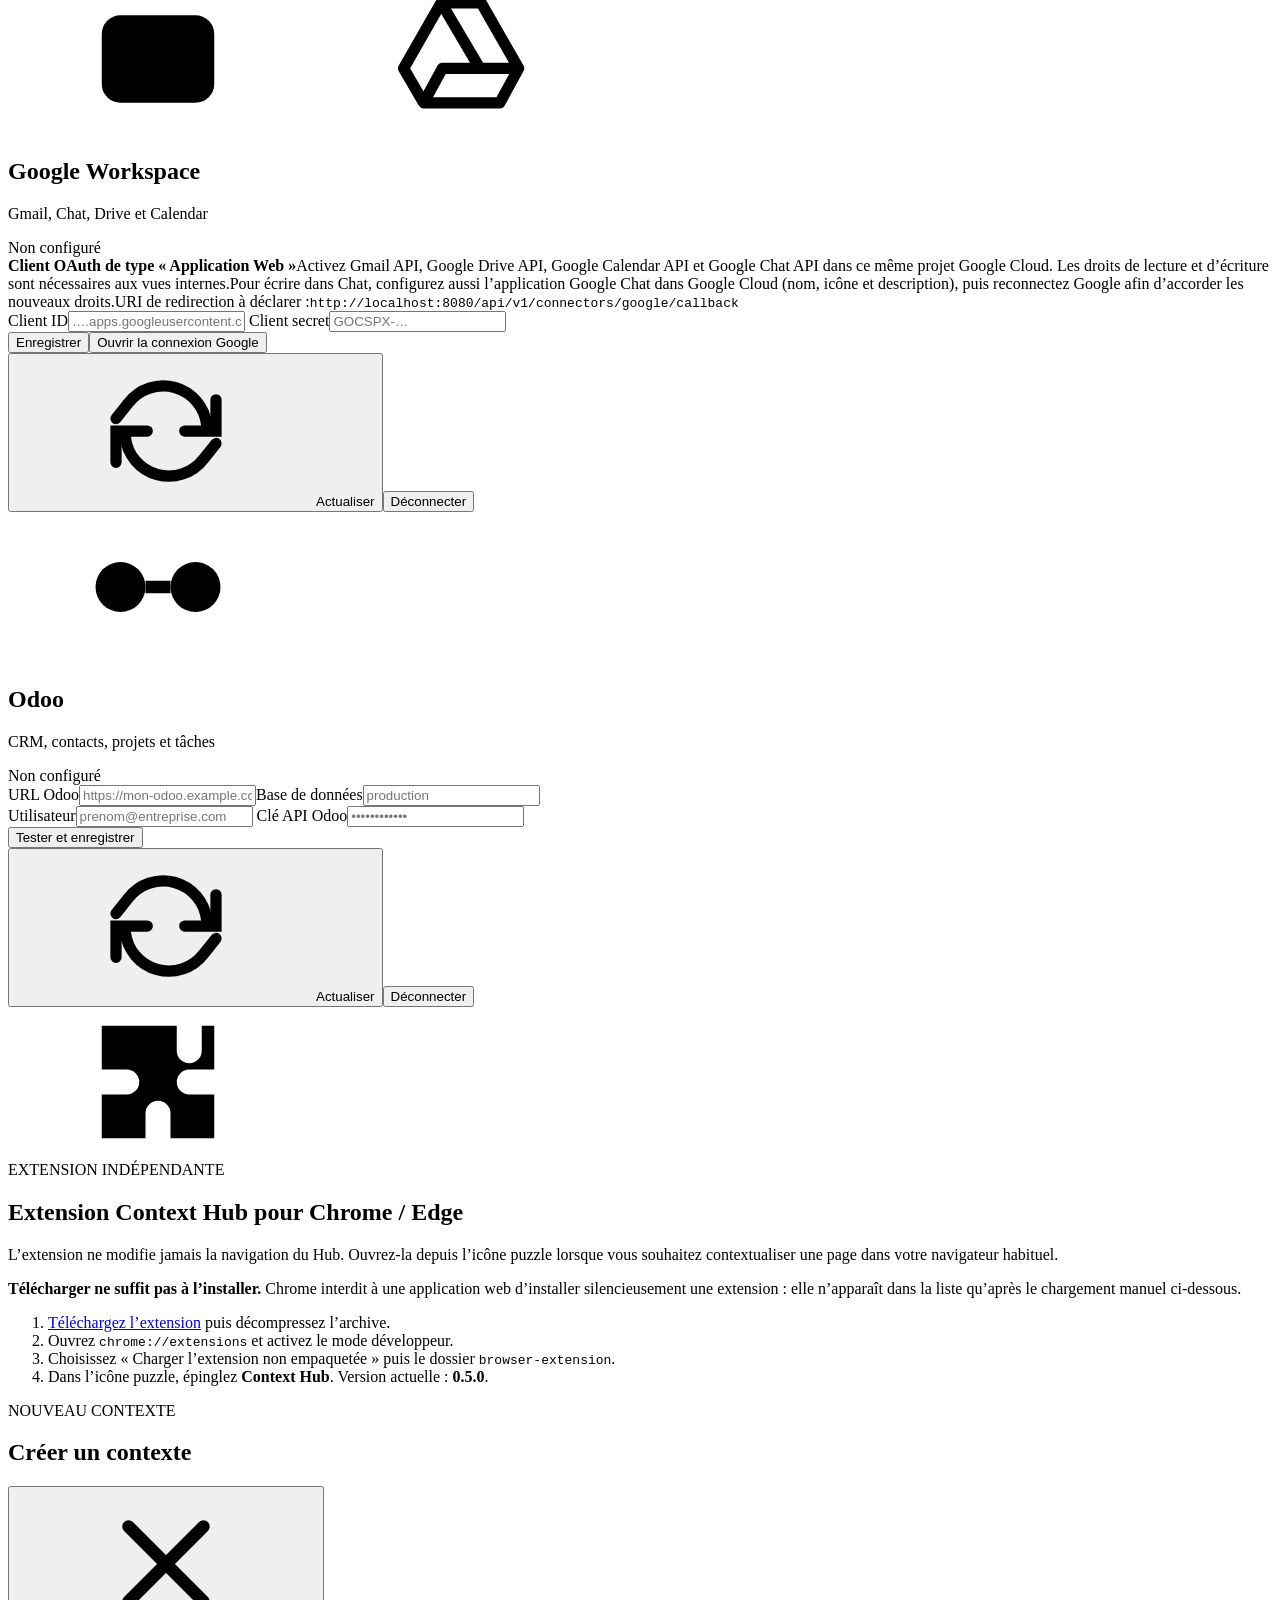
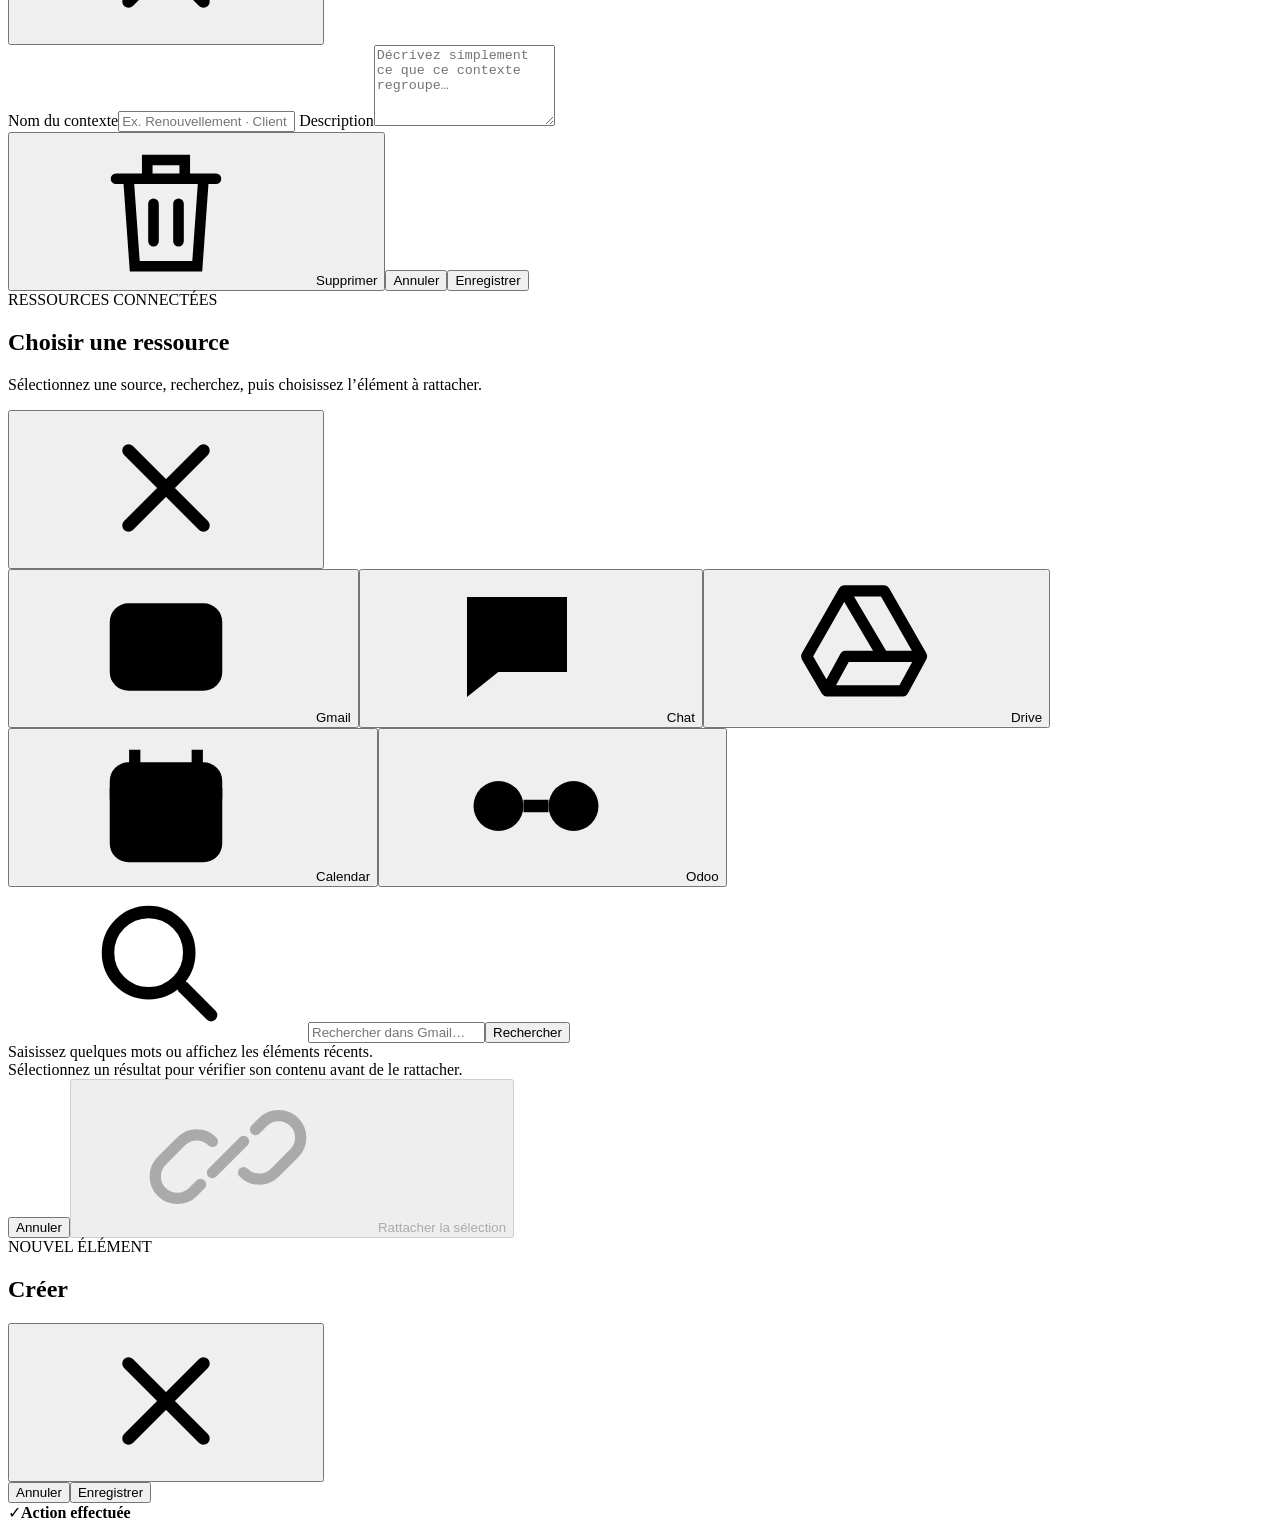
==== commit 5351349e: "feat: replace Chromium with native source applications" ====
--- a/app/static/index.html
+++ b/app/static/index.html
@@ -41,11 +41,11 @@
           <button class="nav-button active" data-view="contexts"><svg><use href="#i-layers"></use></svg><span>Contextes</span><span class="nav-badge" id="context-count">0</span></button>
 
           <p class="nav-label applications-label">Applications</p>
-          <button class="integrated-app-button gmail" data-app="gmail" data-url="https://mail.google.com/"><span><svg><use href="#i-mail"></use></svg></span><b>Gmail</b></button>
-          <button class="integrated-app-button chat" data-app="chat" data-url="https://chat.google.com/"><span><svg><use href="#i-chat"></use></svg></span><b>Google Chat</b></button>
-          <button class="integrated-app-button drive" data-app="drive" data-url="https://drive.google.com/drive/my-drive"><span><svg><use href="#i-drive"></use></svg></span><b>Google Drive</b></button>
-          <button class="integrated-app-button calendar" data-app="calendar" data-url="https://calendar.google.com/calendar/u/0/r"><span><svg><use href="#i-calendar"></use></svg></span><b>Calendar</b></button>
-          <button class="integrated-app-button odoo" data-app="odoo"><span><svg><use href="#i-odoo"></use></svg></span><b>Odoo</b></button>
+          <button class="source-app-button gmail" data-app="gmail"><span><svg><use href="#i-mail"></use></svg></span><b>Gmail</b></button>
+          <button class="source-app-button chat" data-app="chat"><span><svg><use href="#i-chat"></use></svg></span><b>Google Chat</b></button>
+          <button class="source-app-button drive" data-app="drive"><span><svg><use href="#i-drive"></use></svg></span><b>Google Drive</b></button>
+          <button class="source-app-button calendar" data-app="calendar"><span><svg><use href="#i-calendar"></use></svg></span><b>Calendar</b></button>
+          <button class="source-app-button odoo" data-app="odoo"><span><svg><use href="#i-odoo"></use></svg></span><b>Odoo</b></button>
         </nav>
 
         <div class="sidebar-bottom">
@@ -78,36 +78,27 @@
           <div class="empty-state hidden" id="empty-state"><span><svg><use href="#i-search"></use></svg></span><h2>Aucun contexte</h2><p>Créez votre premier contexte ou modifiez la recherche.</p><button class="secondary-button" id="empty-create">Créer un contexte</button></div>
         </section>
 
-        <section class="browser-page hidden" id="applications-view">
-          <div class="browser-toolbar">
-            <div><span class="eyebrow">NAVIGATEUR INTÉGRÉ</span><h1 id="browser-app-title">Applications</h1><p id="browser-status">Démarrage de Chromium…</p></div>
-            <div class="browser-toolbar-actions"><button class="secondary-button" id="browser-refresh"><svg><use href="#i-refresh"></use></svg>Actualiser</button><button class="primary-button" id="browser-panel-toggle" aria-expanded="false"><svg><use href="#i-link"></use></svg>Contextualiser</button></div>
-          </div>
-          <div class="browser-workspace panel-collapsed">
-            <div class="browser-frame-wrap">
-              <div class="browser-loader" id="browser-loader"><span></span><strong>Chromium démarre dans Docker</strong><small>Le premier lancement peut prendre une minute.</small></div>
-              <iframe id="embedded-browser" title="Navigateur Chromium intégré" allow="autoplay; microphone; camera; clipboard-read; clipboard-write; window-management" referrerpolicy="no-referrer"></iframe>
-            </div>
-            <aside class="browser-context-panel">
-              <div class="browser-resource-card"><small>ÉLÉMENT AFFICHÉ</small><strong id="browser-resource-title">Aucune page détectée</strong><p id="browser-resource-url">Ouvrez un email, un fichier, un événement ou une fiche.</p></div>
-              <label class="browser-context-search"><svg><use href="#i-search"></use></svg><input id="browser-context-search" type="search" placeholder="Rechercher un contexte…"/></label>
-              <div class="browser-context-head"><strong>Choisir un contexte</strong><button class="icon-button" id="browser-context-refresh" aria-label="Actualiser"><svg><use href="#i-refresh"></use></svg></button></div>
-              <div class="browser-context-list" id="browser-context-list"></div>
-              <div class="browser-context-empty hidden" id="browser-context-empty">Aucun contexte trouvé.</div>
-              <button class="primary-button browser-attach" id="browser-attach" disabled><svg><use href="#i-link"></use></svg>Rattacher au contexte choisi</button>
-              <button class="secondary-button browser-create-toggle" id="browser-create-toggle"><svg><use href="#i-plus"></use></svg>Créer un contexte</button>
-              <form class="browser-create-form hidden" id="browser-create-form">
-                <label>Nom<input name="title" required minlength="2" placeholder="Nom du contexte"/></label>
-                <label>Résumé<textarea name="summary" rows="2" placeholder="Résumé facultatif"></textarea></label>
-                <button class="primary-button" type="submit">Créer et rattacher</button>
-              </form>
+        <section class="source-app-page hidden" id="applications-view">
+          <header class="source-app-toolbar">
+            <div class="source-app-identity"><span class="source-app-logo" id="source-app-logo"><svg><use href="#i-mail"></use></svg></span><div><span class="eyebrow">APPLICATION CONNECTÉE</span><h1 id="source-app-title">Gmail</h1><p id="source-app-subtitle">Données chargées directement par API, sans navigateur intermédiaire.</p></div></div>
+            <label class="source-app-search"><svg><use href="#i-search"></use></svg><input id="source-app-search" type="search" placeholder="Rechercher…" autocomplete="off"/></label>
+            <div class="source-app-actions"><button class="secondary-button" id="source-app-refresh"><svg><use href="#i-refresh"></use></svg>Actualiser</button><button class="primary-button" id="source-app-create"><svg><use href="#i-plus"></use></svg>Nouveau</button></div>
+          </header>
+          <div class="source-app-workspace">
+            <aside class="source-list-panel">
+              <div class="source-view-tabs hidden" id="drive-view-tabs"><button class="active" data-drive-view="all">Tous les fichiers</button><button data-drive-view="shared">Partagés avec moi</button></div>
+              <div class="source-list-status" id="source-list-status">Chargement…</div>
+              <div class="source-item-list" id="source-item-list"></div>
             </aside>
+            <section class="source-detail-panel" id="source-detail-panel">
+              <div class="source-detail-empty"><span><svg><use href="#i-layers"></use></svg></span><h2>Sélectionnez un élément</h2><p>Son contenu, ses actions et son rattachement aux contextes apparaîtront ici.</p></div>
+            </section>
           </div>
         </section>
 
         <section class="page hidden" id="settings-view">
           <div class="page-heading settings-heading"><div><span class="eyebrow">CONFIGURATION</span><h1>Interconnexions</h1><p>Connectez vos sources pour rechercher et rattacher leurs ressources directement depuis le Hub.</p></div></div>
-          <div class="security-note"><svg><use href="#i-shield"></use></svg><div><strong>Accès API sécurisé, session web séparée</strong><p>OAuth Google et la clé API Odoo alimentent la recherche du Hub. Ils ne peuvent pas créer les cookies de connexion de Chromium : la première connexion dans l’interface web reste distincte, puis son profil navigateur persistant conserve la session.</p></div></div>
+          <div class="security-note"><svg><use href="#i-shield"></use></svg><div><strong>Accès API natif, aucune session navigateur</strong><p>OAuth Google et la clé API Odoo alimentent directement les vues, recherches et actions du Hub. Aucun iframe, navigateur distant ou cookie d’application source n’est utilisé.</p></div></div>
 
           <div class="connector-grid">
             <article class="connector-card" data-provider="google">
@@ -116,7 +107,7 @@
               <div class="connector-stats hidden" id="google-stats"></div>
               <div class="connector-error hidden" id="google-error"></div>
               <form class="connector-form" id="google-form">
-                <div class="form-help"><strong>Client OAuth de type « Application Web »</strong><span>Activez Gmail API, Google Drive API, Google Calendar API et Google Chat API dans ce même projet Google Cloud.</span><span>URI de redirection à déclarer :</span><code id="google-redirect-uri">http://localhost:8080/api/v1/connectors/google/callback</code></div>
+                <div class="form-help"><strong>Client OAuth de type « Application Web »</strong><span>Activez Gmail API, Google Drive API, Google Calendar API et Google Chat API dans ce même projet Google Cloud. Les droits de lecture et d’écriture sont nécessaires aux vues internes.</span><span>Pour écrire dans Chat, configurez aussi l’application Google Chat dans Google Cloud (nom, icône et description), puis reconnectez Google afin d’accorder les nouveaux droits.</span><span>URI de redirection à déclarer :</span><code id="google-redirect-uri">http://localhost:8080/api/v1/connectors/google/callback</code></div>
                 <label>Client ID<input name="client_id" autocomplete="off" required placeholder="….apps.googleusercontent.com"/></label>
                 <label>Client secret<input name="client_secret" type="password" autocomplete="new-password" required placeholder="GOCSPX-…"/></label>
                 <div class="form-actions"><button type="submit" class="secondary-button">Enregistrer</button><button type="button" class="primary-button hidden" id="google-connect">Ouvrir la connexion Google</button></div>
@@ -169,9 +160,16 @@
           <div class="resource-source-picker" role="radiogroup" aria-label="Source"><button type="button" class="active" data-resource-source="gmail"><svg><use href="#i-mail"></use></svg>Gmail</button><button type="button" data-resource-source="chat"><svg><use href="#i-chat"></use></svg>Chat</button><button type="button" data-resource-source="drive"><svg><use href="#i-drive"></use></svg>Drive</button><button type="button" data-resource-source="calendar"><svg><use href="#i-calendar"></use></svg>Calendar</button><button type="button" data-resource-source="odoo"><svg><use href="#i-odoo"></use></svg>Odoo</button></div>
           <label class="resource-search-field"><svg><use href="#i-search"></use></svg><input id="resource-search" type="search" placeholder="Rechercher dans Gmail…" autocomplete="off"/><button type="button" class="secondary-button" id="resource-search-button">Rechercher</button></label>
           <div class="resource-search-state" id="resource-search-state">Saisissez quelques mots ou affichez les éléments récents.</div>
-          <div class="resource-search-results" id="resource-search-results"></div>
+          <div class="resource-picker-workspace"><div class="resource-search-results" id="resource-search-results"></div><aside class="resource-preview" id="resource-preview"><div class="resource-preview-empty">Sélectionnez un résultat pour vérifier son contenu avant de le rattacher.</div></aside></div>
           <div class="modal-actions"><span></span><button type="button" class="text-button modal-close">Annuler</button><button type="submit" class="primary-button" id="attach-selected-resource" disabled><svg><use href="#i-link"></use></svg>Rattacher la sélection</button></div>
         </form>
+      </section>
+    </div>
+
+    <div class="modal-backdrop hidden" id="source-editor-modal">
+      <section class="modal" role="dialog" aria-modal="true" aria-labelledby="source-editor-title">
+        <div class="modal-head"><div><span class="eyebrow" id="source-editor-mode">NOUVEL ÉLÉMENT</span><h2 id="source-editor-title">Créer</h2><p id="source-editor-help"></p></div><button class="icon-button modal-close" type="button" aria-label="Fermer"><svg><use href="#i-close"></use></svg></button></div>
+        <form id="source-editor-form"><div id="source-editor-fields"></div><div class="modal-actions"><span></span><button type="button" class="text-button modal-close">Annuler</button><button type="submit" class="primary-button">Enregistrer</button></div></form>
       </section>
     </div>
 
